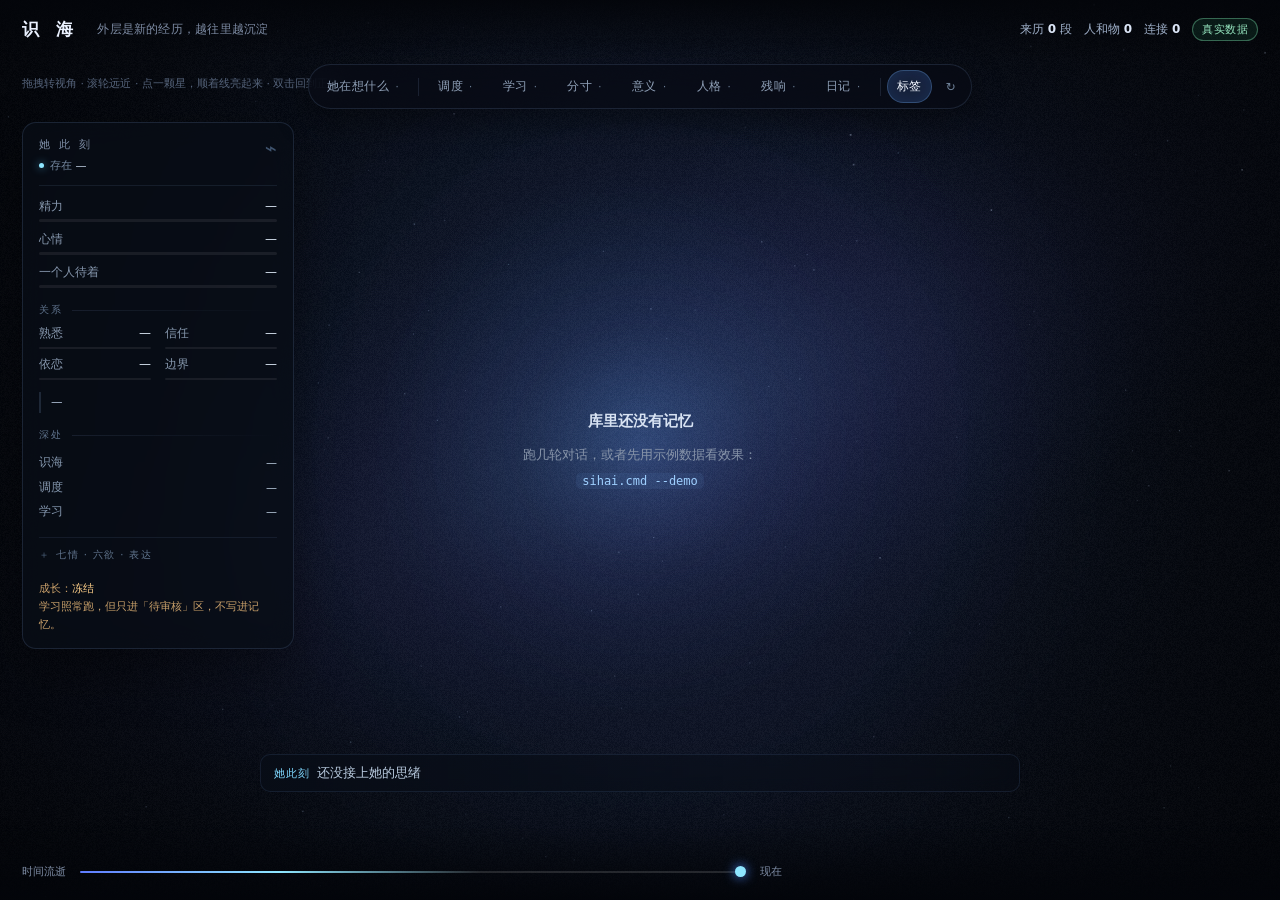
==== web/sihai.html @ 079bd258 "Initial public framework: Valkyrie local companion" ====
<!DOCTYPE html>
<html lang="zh-CN">
<head>
<meta charset="utf-8">
<meta name="viewport" content="width=device-width,initial-scale=1">
<link rel="icon" href="data:,">
<title>瓦尔基里 · 识海</title>
<style>
  :root{
    --bg:#03050b; --ink:#dfe7f5; --dim:#7d8ba3; --line:rgba(120,150,200,.14);
    --card:rgba(10,15,26,.92);
  }
  *{box-sizing:border-box}
  html,body{margin:0;height:100%;background:var(--bg);color:var(--ink);overflow:hidden;
    font-family:"Microsoft YaHei UI","Microsoft YaHei",system-ui,sans-serif;
    -webkit-font-smoothing:antialiased}
  canvas{display:block;position:fixed;inset:0;cursor:grab;touch-action:none}
  canvas.grabbing{cursor:grabbing}

  .top{position:fixed;left:0;right:0;top:0;height:58px;display:flex;align-items:center;
    gap:18px;padding:0 22px;z-index:5;pointer-events:none;
    background:linear-gradient(180deg,rgba(3,5,10,.92),rgba(3,5,10,0))}
  .brand{font-size:17px;letter-spacing:.34em;font-weight:600;color:#eaf1ff}
  .sub{font-size:12px;color:var(--dim);letter-spacing:.02em}
  .stats{margin-left:auto;font-size:12px;color:#9fb0c9;display:flex;gap:12px;align-items:center}
  .stats b{color:#dce6f7;font-weight:600}
  .badge{font-size:11px;padding:3px 9px;border-radius:999px;border:1px solid rgba(255,140,120,.45);
    color:#ffb2a4;background:rgba(255,90,70,.10);letter-spacing:.04em}
  .badge.real{border-color:rgba(120,220,170,.4);color:#96e5bf;background:rgba(60,200,140,.10)}

  .card{position:fixed;right:20px;top:72px;width:340px;max-height:calc(100vh - 210px);
    overflow:auto;padding:16px 16px 14px;border-radius:12px;background:var(--card);
    border:1px solid rgba(130,160,210,.18);box-shadow:0 18px 50px rgba(0,0,0,.55);
    backdrop-filter:blur(6px);z-index:6;opacity:0;transform:translateY(-6px);
    transition:opacity .16s,transform .16s;pointer-events:none}
  .card.on{opacity:1;transform:none;pointer-events:auto}
  .card h2{margin:0 0 8px;font-size:15px;font-weight:600;line-height:1.45;color:#f0f5ff}
  .tags{display:flex;gap:6px;flex-wrap:wrap;margin-bottom:10px}
  .tag{font-size:11px;padding:2px 8px;border-radius:6px;background:rgba(255,255,255,.06);
    color:#b9c6da;border:1px solid rgba(255,255,255,.07)}
  .row{display:flex;justify-content:space-between;gap:14px;font-size:12px;padding:3px 0;color:#93a2b8}
  .row span:last-child{color:#dae4f4}
  .body{margin-top:10px;padding-top:10px;border-top:1px solid rgba(140,170,220,.13);
    font-size:12.5px;line-height:1.75;color:#c8d4e6;white-space:pre-wrap}
  .rel{margin-top:10px;font-size:11.5px;color:#8b9ab1;line-height:1.7}
  .rel b{color:#a9bad2;font-weight:400}
  .close{position:absolute;right:10px;top:8px;font-size:16px;color:#6b7a90;cursor:pointer;
    padding:2px 6px;border-radius:6px}
  .close:hover{background:rgba(255,255,255,.07);color:#cfd9e8}

  .foot{position:fixed;left:0;right:0;bottom:0;z-index:5;padding:10px 22px 12px;
    background:linear-gradient(0deg,rgba(3,5,10,.96),rgba(3,5,10,0));pointer-events:none}
  .say{font-size:13px;color:#cfd9ea;line-height:1.6;min-height:20px;margin-bottom:9px;
    max-width:min(760px,72vw)}
  .say .k{color:#8ee6ff}
  .say .n{color:#e8eefb}
  .tl{display:flex;align-items:center;gap:12px;pointer-events:auto;max-width:min(760px,72vw)}
  .tl small{font-size:11px;color:var(--dim);white-space:nowrap}
  input[type=range]{-webkit-appearance:none;appearance:none;height:2px;border-radius:2px;
    background:linear-gradient(90deg,#5f7cff,#8ee6ff 30%,rgba(255,255,255,.13) 60%);
    outline:none;flex:1}
  input[type=range]::-webkit-slider-thumb{-webkit-appearance:none;width:11px;height:11px;
    border-radius:50%;background:#8ee6ff;box-shadow:0 0 12px #4f8cff;cursor:pointer}
  .legend{display:flex;gap:14px;align-items:center;margin-top:9px;font-size:11px;color:#8695ab;flex-wrap:wrap}
  .legend i{width:7px;height:7px;border-radius:50%;display:inline-block;margin-right:5px;
    vertical-align:middle}
  .legend .hollow{width:8px;height:8px;border-radius:50%;border:1.6px solid #c3ccdb;display:inline-block;
    margin-right:5px;vertical-align:middle}
  .legend .gring{width:9px;height:9px;border-radius:50%;border:1.2px solid #98a3b3;
    display:inline-block;margin-right:5px;vertical-align:middle;opacity:.8}
  .hint{position:fixed;left:22px;top:74px;font-size:11px;color:#55637a;z-index:5;line-height:1.8;
    pointer-events:none}
  .zoom{position:fixed;left:22px;bottom:16px;font-size:11px;color:#465366;z-index:5;
    pointer-events:none;font-variant-numeric:tabular-nums;letter-spacing:.04em}
  .empty{position:fixed;inset:0;display:none;place-items:center;z-index:4;text-align:center}
  .empty.on{display:grid}
  .empty div{max-width:420px;font-size:13px;line-height:2;color:#8794a9}
  .empty b{color:#d7e2f2;font-weight:600;display:block;margin-bottom:6px;font-size:15px}
  code{font-family:Consolas,monospace;color:#9fd0ff;background:rgba(120,180,255,.08);
    padding:1px 6px;border-radius:5px;font-size:12px}

  /* ---- 出生期：一颗星 ---- */
  body.birth .tl,body.birth .legend,body.birth .empty{display:none!important}
  body.birth .foot{padding-bottom:14px}
  body.birth .hint{top:auto;bottom:16px;left:auto;right:22px;text-align:right}

  .panel{position:fixed;left:22px;top:122px;width:272px;z-index:6;
    max-height:calc(100vh - 238px);overflow:auto;scrollbar-width:none;
    padding:15px 16px 14px;border-radius:14px;background:rgba(8,13,23,.78);
    border:1px solid rgba(130,165,220,.16);backdrop-filter:blur(12px);
    box-shadow:0 20px 54px rgba(0,0,0,.38);
    font-size:12px;color:#98a7bd}
  .panel::-webkit-scrollbar{display:none}
  body.birth .panel{left:auto;right:22px;top:74px}
  .panel-head{display:flex;align-items:flex-start;justify-content:space-between;gap:10px;
    padding-bottom:12px;border-bottom:1px solid rgba(140,170,220,.11)}
  .panel h3{margin:0;font-size:10.5px;letter-spacing:.26em;color:#7f8fa8;font-weight:500}
  .panel-sub{margin-top:6px;font-size:11px;color:#7689a2;font-variant-numeric:tabular-nums}
  .panel-sub b{color:#c6d6e9;font-weight:500}
  .panel-pulse{display:inline-block;width:5px;height:5px;border-radius:50%;
    margin-right:6px;background:#8ee6ff;box-shadow:0 0 9px rgba(90,200,255,.75);
    vertical-align:1px}
  .panel-mark{font-size:20px;line-height:1;color:#4e6684;opacity:.8}
  .vitals{margin-top:13px}
  .vital{margin-bottom:10px}
  .vital:last-child{margin-bottom:0}
  .vital-head,.rel-head{display:flex;justify-content:space-between;align-items:baseline;
    margin-bottom:5px;font-size:11.5px;color:#8798ae}
  .vital-head b,.rel-head b{font-weight:500;color:#dce7f5;font-size:12px;
    font-variant-numeric:tabular-nums}
  .section-rule{display:flex;align-items:center;gap:9px;margin:15px 0 9px;
    font-size:10px;letter-spacing:.18em;color:#5f738c}
  .section-rule i{height:1px;flex:1;background:linear-gradient(90deg,rgba(140,170,220,.12),transparent)}
  .rel-grid{display:grid;grid-template-columns:1fr 1fr;gap:8px 14px}
  .rel-cell{min-width:0}
  .rel-cell .bar{height:2px;margin-top:6px}
  .pr{display:flex;justify-content:space-between;align-items:baseline;margin:7px 0 3px;
    color:#8b9ab1}
  .pr b{color:#dbe5f4;font-weight:500;font-variant-numeric:tabular-nums;font-size:12px}
  .pr.wide b{max-width:72%;text-align:right;font-size:11.5px;line-height:1.5;font-weight:400;
    color:#c9d6e8}
  .bar{height:3px;border-radius:2px;background:rgba(255,255,255,.07);overflow:hidden}
  .bar i{display:block;height:100%;width:0;border-radius:2px;transition:width .5s ease}
  .panel .sep{height:1px;background:rgba(140,170,220,.10);margin:12px 0 10px}
  .lock{margin-top:13px;font-size:11px;line-height:1.65;color:#c9a06a}
  .lock b{color:#ffd08a;font-weight:500}
  .feel{margin-top:12px;font-size:11.5px;line-height:1.85;color:#a8b7cc;
    border-left:2px solid rgba(140,170,220,.18);padding-left:10px}
  .status-list{margin-top:2px}
  .status-row{display:flex;justify-content:space-between;gap:12px;align-items:baseline;
    padding:4px 0;font-size:11.5px;color:#8497ad}
  .status-row b{max-width:74%;text-align:right;font-weight:400;color:#c3d3e6;
    font-size:11px;line-height:1.5}
  .more{margin-top:12px;border-top:1px solid rgba(140,170,220,.10);padding-top:8px}
  .more summary{list-style:none;cursor:pointer;font-size:10px;letter-spacing:.14em;
    color:#61758e;padding:2px 0 5px}
  .more summary::-webkit-details-marker{display:none}
  .more summary::before{content:"＋";margin-right:6px;color:#4f657e}
  .more[open] summary::before{content:"－"}
  .more summary:hover{color:#a5bad2}

  .talk{position:fixed;left:50%;transform:translateX(-50%);bottom:16px;width:min(620px,86vw);
    z-index:7;display:none}
  body.birth .talk{display:block}
  .said{max-height:190px;overflow:auto;margin-bottom:8px;display:flex;flex-direction:column;
    gap:5px;font-size:12.5px;line-height:1.6;scrollbar-width:none;
    -webkit-mask-image:linear-gradient(to bottom,transparent 0,#000 18px);
    mask-image:linear-gradient(to bottom,transparent 0,#000 18px)}
  .said::-webkit-scrollbar{display:none}
  .said div{padding:5px 10px;border-radius:9px;max-width:86%;word-break:break-word}
  .said .u{align-self:flex-end;background:rgba(90,140,220,.16);color:#c5d6ee}
  .said .h{align-self:flex-start;background:rgba(255,255,255,.045);color:#dbe5f4;
    border:1px solid rgba(140,170,220,.10)}
  .said .e{align-self:center;color:#8b6a5a;font-size:11.5px;background:none}
  .said .t{align-self:flex-start;color:#6f84a6;font-size:10.5px;background:none;
    padding:0 10px;letter-spacing:.02em;line-height:1.5}
  .ask{display:flex;gap:8px;align-items:center}
  .ask input{flex:1;background:rgba(10,15,26,.86);border:1px solid rgba(130,160,210,.18);
    border-radius:9px;padding:10px 13px;color:#dfe7f5;font-size:13px;outline:none;
    font-family:inherit}
  .ask input:focus{border-color:rgba(120,180,255,.42);box-shadow:0 0 0 3px rgba(70,120,220,.08)}
  .ask button{background:rgba(70,120,220,.20);border:1px solid rgba(120,180,255,.30);
    color:#bcd4f6;border-radius:9px;padding:10px 16px;font-size:13px;cursor:pointer;
    font-family:inherit}
  .ask button:hover{background:rgba(70,120,220,.30)}
  .ask button:disabled{opacity:.4;cursor:default}

  /* ---- 独立按键：五块视图 ---- */
  .dock{position:fixed;left:50%;top:64px;transform:translateX(-50%);z-index:9;
    display:flex;align-items:center;gap:4px;padding:5px;border-radius:999px;
    background:rgba(7,11,20,.72);border:1px solid rgba(130,160,210,.16);
    box-shadow:0 12px 34px rgba(0,0,0,.38);backdrop-filter:blur(14px);
    max-width:calc(100vw - 40px);overflow:auto;scrollbar-width:none}
  .dock::-webkit-scrollbar{display:none}
  .dock button{appearance:none;border:1px solid transparent;background:transparent;
    color:#8fa0b7;border-radius:999px;padding:7px 12px;font:inherit;font-size:12px;
    letter-spacing:.04em;cursor:pointer;white-space:nowrap;display:flex;gap:6px;
    align-items:center;transition:color .14s,background .14s,border-color .14s}
  .dock button:hover{color:#dce8f8;background:rgba(255,255,255,.045)}
  .dock button.on{color:#f3f7ff;background:rgba(94,150,245,.16);
    border-color:rgba(120,180,255,.30);box-shadow:0 0 18px rgba(70,120,230,.14) inset}
  .dock button:focus-visible{outline:2px solid #8ee6ff;outline-offset:2px}
  .dock button em{font-style:normal;font-size:10px;color:#6f8299;font-variant-numeric:tabular-nums}
  .dock button.on em{color:#a9c8ef}
  .dock .sep{width:1px;height:18px;background:rgba(140,170,220,.14);margin:0 2px}
  .dock .ghost{color:#6f8299;padding:7px 9px}

  .thoughtline{position:fixed;left:50%;transform:translateX(-50%);bottom:108px;z-index:6;
    width:min(760px,72vw);font-size:12.5px;line-height:1.6;color:#b9cbdf;
    cursor:pointer;padding:8px 13px;border-radius:10px;
    background:linear-gradient(90deg,rgba(8,13,23,.82),rgba(8,13,23,.30));
    border:1px solid rgba(110,150,210,.13);backdrop-filter:blur(8px);
    white-space:nowrap;overflow:hidden;text-overflow:ellipsis;transition:color .15s,border-color .15s}
  .thoughtline:hover{color:#eef5ff;border-color:rgba(130,190,255,.32)}
  .thoughtline .tick{color:#7fd8ff;margin-right:7px;font-size:11px;letter-spacing:.08em}
  .thoughtline b{color:#e7effc;font-weight:500}

  .drawer{position:fixed;right:20px;top:118px;z-index:10;width:min(392px,calc(100vw - 40px));
    max-height:calc(100vh - 174px);overflow:auto;padding:0;border-radius:14px;
    background:#08101c;border:1px solid rgba(140,175,230,.26);
    box-shadow:0 28px 80px rgba(0,0,0,.72);
    opacity:0;transform:translateX(14px);pointer-events:none;
    transition:opacity .18s,transform .18s;scrollbar-width:thin;
    scrollbar-color:rgba(120,150,200,.28) transparent}
  .drawer.on{opacity:1!important;transform:none!important;pointer-events:auto}
  .drawer::-webkit-scrollbar{width:5px}
  .drawer::-webkit-scrollbar-thumb{background:rgba(120,150,200,.25);border-radius:4px}
  .dhead{position:sticky;top:0;z-index:2;padding:17px 18px 13px;
    background:#0b1421;border-bottom:1px solid rgba(130,165,220,.18)}
  .dhead .kick{font-size:10px;letter-spacing:.20em;color:#7b91ad}
  .dhead h2{margin:6px 0 0;font-size:17px;font-weight:600;color:#f0f6ff;line-height:1.4}
  .dhead p{margin:7px 0 0;font-size:11.5px;line-height:1.7;color:#8091a8}
  .dclose{position:absolute;right:13px;top:12px;width:26px;height:26px;border:0;border-radius:7px;
    background:rgba(255,255,255,.04);color:#8495ab;font-size:16px;cursor:pointer}
  .dclose:hover{background:rgba(255,255,255,.09);color:#e1ebfa}
  .dbody{padding:14px 18px 20px;font-size:12.5px;line-height:1.8;color:#d8e4f3}
  .dbody h3{margin:15px 0 8px;font-size:10.5px;letter-spacing:.18em;color:#7488a2;font-weight:500}
  .dbody p{margin:0 0 10px}
  .dbody .muted{color:#7f91a9}
  .dbody .accent{color:#f0c17a}
  .dbody .cream{color:#f3e8cf}
  .metric{display:grid;grid-template-columns:1fr auto;gap:10px;align-items:baseline;
    padding:6px 0;border-bottom:1px solid rgba(130,165,220,.08);font-size:12px;color:#8fa2ba}
  .metric b{color:#e3edfb;font-weight:500;font-variant-numeric:tabular-nums;text-align:right}
  .meter{height:4px;border-radius:3px;background:rgba(255,255,255,.07);overflow:hidden;margin:3px 0 10px}
  .meter i{display:block;height:100%;width:0;background:linear-gradient(90deg,#5d8fe8,#8ee6ff);
    border-radius:3px;transition:width .45s ease}
  .chiprow{display:flex;flex-wrap:wrap;gap:6px;margin:7px 0 10px}
  .chip{font-size:11px;color:#aabdd4;border:1px solid rgba(140,175,220,.14);
    background:rgba(255,255,255,.035);border-radius:6px;padding:3px 8px;line-height:1.5}
  .chip.hot{color:#ffd89d;border-color:rgba(240,180,100,.28);background:rgba(230,160,70,.06)}
  .dlist{list-style:none;margin:0;padding:0}
  .dlist li{padding:9px 0;border-bottom:1px solid rgba(140,170,220,.09);cursor:pointer}
  .dlist li:last-child{border:0}
  .dlist .top{display:flex;justify-content:space-between;gap:8px;font-size:12px;
    color:#dbe7f7;margin-bottom:3px}
  .dlist .top span{color:#7e91a8;font-size:10.5px;font-variant-numeric:tabular-nums}
  .dlist .prev{font-size:11.5px;line-height:1.65;color:#879ab1;
    overflow:hidden;display:-webkit-box;-webkit-line-clamp:2;-webkit-box-orient:vertical}
  .dlist li:hover .prev{color:#b7c8dc}
  .chain{display:flex;flex-wrap:wrap;align-items:center;gap:5px;margin:8px 0 11px}
  .chain span{font-size:11px;border-radius:5px;padding:4px 7px;background:rgba(80,130,210,.10);
    color:#9fbce0;border:1px solid rgba(100,150,220,.14)}
  .chain i{font-style:normal;color:#53657d;font-size:10px}
  .aw{display:flex;justify-content:space-between;gap:10px;padding:7px 0;border-bottom:1px solid rgba(140,170,220,.08);
    font-size:12px;cursor:pointer}
  .aw:hover{color:#f2f7ff}
  .aw b{font-weight:400;color:#cfddef;overflow:hidden;text-overflow:ellipsis;white-space:nowrap}
  .aw span{font-variant-numeric:tabular-nums;color:#7fd8ff;white-space:nowrap;font-size:11px}
  .aw .kind{color:#74879f;font-size:10px;margin-left:5px}
  .emptyline{padding:18px 0;color:#6f8299;font-size:12px;line-height:1.8}
  .diarybody{white-space:pre-wrap;color:#d6cbb8;background:rgba(239,198,133,.035);
    border-left:2px solid rgba(240,180,100,.35);padding:11px 12px;border-radius:0 8px 8px 0;
    font-size:12.5px;line-height:1.9;margin:8px 0 13px}
  .actrow{display:flex;gap:7px;flex-wrap:wrap;margin:10px 0}
  .actrow button{appearance:none;border:1px solid rgba(130,175,235,.22);background:rgba(80,130,210,.12);
    color:#bfd7f3;border-radius:7px;padding:7px 10px;font:inherit;font-size:11.5px;cursor:pointer}
  .actrow button:hover{background:rgba(90,150,235,.22)}
  .actrow button:disabled{opacity:.45;cursor:default}
  .folder{font-family:Consolas,monospace;font-size:10.5px;color:#71849c;word-break:break-all}
  .tagline{font-size:11px;color:#7f91a8;line-height:1.75}

  /* ---- 分寸反馈 ---- */
  .fb-summary{display:flex;flex-wrap:wrap;gap:6px;margin:4px 0 11px}
  .fb-count{font-size:10.5px;color:#8498b0;border:1px solid rgba(140,175,220,.13);
    background:rgba(255,255,255,.025);padding:3px 7px;border-radius:999px}
  .fb-count b{color:#c7d8ec;font-weight:500;margin-left:3px}
  .fb-list{list-style:none;margin:0;padding:0}
  .fb-item{padding:11px 0 10px;border-bottom:1px solid rgba(140,170,220,.09)}
  .fb-item:last-child{border-bottom:0}
  .fb-top{display:flex;align-items:center;gap:7px;flex-wrap:wrap}
  .fb-strategy{font-size:12.5px;color:#dce7f6}
  .fb-action{font-size:10px;padding:2px 7px;border-radius:999px;letter-spacing:.03em;
    border:1px solid rgba(140,175,220,.16);color:#9fb3ca;background:rgba(255,255,255,.035)}
  .fb-item.accepted .fb-action{color:#9be6c2;border-color:rgba(90,210,160,.26);
    background:rgba(60,190,140,.08)}
  .fb-item.corrected .fb-action{color:#ffd08a;border-color:rgba(240,185,105,.28);
    background:rgba(230,160,70,.07)}
  .fb-item.rejected .fb-action{color:#ffb2a4;border-color:rgba(255,130,110,.28);
    background:rgba(255,90,70,.07)}
  .fb-item.no_response .fb-action{color:#aeb9c8}
  .fb-item.retracted{opacity:.56}
  .fb-time{margin-left:auto;font-size:10px;color:#637991;font-variant-numeric:tabular-nums}
  .fb-reason{margin:6px 0 0;font-size:11.5px;line-height:1.75;color:#92a5bc}
  .fb-quote{margin:7px 0 0;padding-left:9px;border-left:1px solid rgba(140,175,220,.16);
    font-size:11px;line-height:1.7;color:#72869e;white-space:pre-wrap;word-break:break-word}
  .fb-retract{margin-top:8px;appearance:none;border:1px solid rgba(150,180,220,.16);
    background:transparent;color:#899db5;border-radius:7px;padding:4px 8px;
    font:inherit;font-size:10.5px;cursor:pointer}
  .fb-retract:hover{color:#e3edf9;border-color:rgba(150,190,235,.35)}
  .fb-retract:disabled{opacity:.4;cursor:default}
  .fb-empty{padding:18px 0;font-size:12px;line-height:1.8;color:#6f8299}
  .mean-build{margin:12px 0 14px;border:1px solid rgba(130,175,235,.14);
    background:rgba(70,115,185,.055);border-radius:9px;padding:9px 11px}
  .mean-build summary{cursor:pointer;font-size:12px;color:#b9d2ee;outline:none}
  .mean-build[open] summary{margin-bottom:8px}
  .mean-src{list-style:none;margin:8px 0 10px;padding:0;max-height:210px;overflow:auto;
    border-top:1px solid rgba(140,170,220,.08);border-bottom:1px solid rgba(140,170,220,.08)}
  .mean-src li{border-bottom:1px solid rgba(140,170,220,.06)}
  .mean-src li:last-child{border:0}
  .mean-src label{display:grid;grid-template-columns:18px 1fr;gap:7px;align-items:start;
    padding:7px 2px;cursor:pointer}
  .mean-src input{margin-top:2px;accent-color:#6e9fe8}
  .mean-src .t{font-size:11.5px;line-height:1.6;color:#a8bbd1;word-break:break-word}
  .mean-src .m{display:block;margin-top:2px;font-size:10px;color:#60758d}
  .mean-form{display:grid;gap:6px;margin:9px 0 10px}
  .mean-form input,.mean-form textarea,.mean-form select{width:100%;box-sizing:border-box;border-radius:7px;
    border:1px solid rgba(130,175,235,.18);background:rgba(10,20,36,.38);color:#dbe8f8;
    font:inherit;font-size:11.5px;padding:7px 8px;outline:none}
  .mean-form textarea{min-height:52px;resize:vertical;line-height:1.6}
  .mean-form input:focus,.mean-form textarea:focus,.mean-form select:focus{border-color:rgba(130,185,245,.48)}
  .mean-form .actrow{margin:0;align-items:center}
  .mean-pick{font-size:10.5px;color:#71869e}
  .tracebox{white-space:pre-wrap;font-size:11.5px;line-height:1.85;color:#9db0c8;
    background:rgba(255,255,255,.025);border:1px solid rgba(130,165,220,.09);
    border-radius:8px;padding:9px 10px;margin:8px 0 11px}
  .awareness{font-size:12px;line-height:1.8;color:#d9e5f5;border-left:2px solid rgba(130,195,255,.25);
    padding-left:10px;margin:8px 0 11px;white-space:pre-wrap}
  .pill{display:inline-flex;align-items:center;gap:5px;font-size:10.5px;color:#91a4bb;
    border:1px solid rgba(140,175,220,.12);padding:3px 7px;border-radius:999px}
  .pill i{width:5px;height:5px;border-radius:50%;background:#8ee6ff;display:inline-block}
  .pill.warm i{background:#f0c17a}
  .pill.gray i{background:#a7b2c4}

  @media (max-width:760px){
    .top{padding:0 14px;gap:10px}
    .brand{font-size:15px;letter-spacing:.24em}
    .sub{display:none}
    .stats{gap:8px;font-size:11px}
    .dock{top:58px;justify-content:flex-start;max-width:calc(100vw - 24px)}
    .dock button{padding:7px 9px;font-size:11px}
    .drawer{right:10px;top:108px;width:calc(100vw - 20px);max-height:calc(100vh - 156px)}
    .thoughtline{bottom:96px;width:calc(100vw - 28px);font-size:11.5px}
    .panel{display:none}
    .hint{display:none}
    .card{right:10px;top:106px;width:calc(100vw - 20px);max-height:calc(100vh - 190px)}
    .legend{gap:8px;font-size:10px}
    .foot{padding:8px 12px 10px}
    .tl{max-width:none}
    .zoom{display:none}
  }
  @media (prefers-reduced-motion:reduce){
    *{scroll-behavior:auto!important}
    .drawer,.thoughtline,.dock button,.card{transition:none!important}
  }
</style>
</head>
<body>
<canvas id="cv"></canvas>

<div class="top">
  <div class="brand">识&nbsp;海</div>
  <div class="sub">外层是新的经历，越往里越沉淀</div>
  <div class="stats">
    <span>来历 <b id="sEp">0</b> 段</span>
    <span>人和物 <b id="sP">0</b></span>
    <span>连接 <b id="sE">0</b></span>
    <span class="badge" id="badge">示例数据</span>
  </div>
</div>

<div class="dock" id="dock" role="toolbar" aria-label="识海视图">
  <button type="button" data-view="thought" aria-pressed="false">她在想什么 <em id="dockThought">·</em></button>
  <span class="sep"></span>
  <button type="button" data-view="dispatch" aria-pressed="false">调度 <em id="dockDispatch">·</em></button>
  <button type="button" data-view="learning" aria-pressed="false">学习 <em id="dockLearn">·</em></button>
  <button type="button" data-view="feedback" aria-pressed="false">分寸 <em id="dockFeedback">·</em></button>
  <button type="button" data-view="meaning" aria-pressed="false">意义 <em id="dockMeaning">·</em></button>
  <button type="button" data-view="persona" aria-pressed="false">人格 <em id="dockPersona">·</em></button>
  <button type="button" data-view="echo" aria-pressed="false">残响 <em id="dockEcho">·</em></button>
  <button type="button" data-view="diary" aria-pressed="false">日记 <em id="dockDiary">·</em></button>
  <span class="sep"></span>
  <button type="button" class="ghost" id="dockLabels" title="显示 / 收起星图标签" aria-pressed="true" aria-label="显示或收起星图标签">标签</button>
  <button type="button" class="ghost" id="dockRefresh" title="重新读取记忆并重排星图" aria-label="刷新星图">↻</button>
</div>

<div class="thoughtline" id="thoughtline" role="button" tabindex="0" aria-label="打开她在想什么">
  <span class="tick">她此刻</span><span id="thoughtText">还没接上她的思绪</span>
</div>

<aside class="drawer" id="drawer" aria-hidden="true" aria-label="识海详情">
  <div class="dhead">
    <div class="kick" id="dKick">INSIGHT</div>
    <h2 id="dTitle">—</h2>
    <p id="dSub">—</p>
    <button class="dclose" id="dClose" type="button" aria-label="关闭">×</button>
  </div>
  <div class="dbody" id="dBody"></div>
</aside>

<div class="hint" id="hint">拖拽转视角 · 滚轮远近 · 点一颗星，顺着线亮起来 · 双击回到正位</div>

<div class="empty" id="empty"><div><b>库里还没有记忆</b>
  跑几轮对话，或者先用示例数据看效果：<br><code>sihai.cmd --demo</code></div></div>

<div class="card" id="card">
  <div class="close" id="cl">×</div>
  <h2 id="cT">—</h2>
  <div class="tags" id="cTags"></div>
  <div class="row"><span>时间</span><span id="cTime">—</span></div>
  <div class="row"><span>情绪</span><span id="cEmo">—</span></div>
  <div class="row"><span>细节留存</span><span id="cRet">—</span></div>
  <div class="row"><span>意义</span><span id="cMean">—</span></div>
  <div class="row"><span>情绪残留</span><span id="cRes">—</span></div>
  <div class="row"><span>痕迹</span><span id="cEcho">—</span></div>
  <div class="row"><span>重要程度</span><span id="cImp">—</span></div>
  <div class="row"><span>被想起过</span><span id="cUse">—</span></div>
  <div class="row"><span>强化强度</span><span id="cStr">—</span></div>
  <div class="row"><span>连着的线</span><span id="cDeg">—</span></div>
  <div class="body" id="cBody"></div>
  <div class="rel" id="cRel"></div>
</div>

<div class="panel" id="panel">
  <div class="panel-head">
    <div>
      <h3>她&nbsp;此&nbsp;刻</h3>
      <div class="panel-sub"><span class="panel-pulse" aria-hidden="true"></span>存在 <b id="pDays">—</b></div>
    </div>
    <span class="panel-mark" aria-hidden="true">⌁</span>
  </div>
  <div class="vitals">
    <div class="vital">
      <div class="vital-head"><span>精力</span><b id="pE">—</b></div>
      <div class="bar"><i id="bE" style="background:#6fd6ff"></i></div>
    </div>
    <div class="vital">
      <div class="vital-head"><span>心情</span><b id="pM">—</b></div>
      <div class="bar"><i id="bM" style="background:#ffb35c"></i></div>
    </div>
    <div class="vital">
      <div class="vital-head"><span>一个人待着</span><b id="pL">—</b></div>
      <div class="bar"><i id="bL" style="background:#8b7cf6"></i></div>
    </div>
  </div>
  <div class="section-rule"><span>关系</span><i></i></div>
  <div class="rel-grid">
    <div class="rel-cell"><div class="rel-head"><span>熟悉</span><b id="rFam">—</b></div><div class="bar"><i id="bFam" style="background:#7de08a"></i></div></div>
    <div class="rel-cell"><div class="rel-head"><span>信任</span><b id="rTru">—</b></div><div class="bar"><i id="bTru" style="background:#5fe0ff"></i></div></div>
    <div class="rel-cell"><div class="rel-head"><span>依恋</span><b id="rAtt">—</b></div><div class="bar"><i id="bAtt" style="background:#ff7ab8"></i></div></div>
    <div class="rel-cell"><div class="rel-head"><span>边界</span><b id="rBnd">—</b></div><div class="bar"><i id="bBnd" style="background:#ffc94d"></i></div></div>
  </div>
  <div class="feel" id="feel">—</div>
  <div class="section-rule"><span>深处</span><i></i></div>
  <div class="status-list">
    <div class="status-row"><span>识海</span><b id="pSihai">—</b></div>
    <div class="status-row"><span>调度</span><b id="pDispatch">—</b></div>
    <div class="status-row"><span>学习</span><b id="pLearn">—</b></div>
  </div>
  <details class="more" id="panelMore">
    <summary>七情 · 六欲 · 表达</summary>
    <div class="pr wide"><span>七情</span><b id="pSeven">—</b></div>
    <div class="pr wide"><span>六欲</span><b id="pDesire">—</b></div>
    <div class="pr wide"><span>残响</span><b id="pEcho">—</b></div>
    <div class="pr wide"><span>表达</span><b id="pExpr">—</b></div>
    <div class="pr wide"><span>分寸</span><b id="pFeedback">—</b></div>
  </details>
  <div class="lock" id="lockLine">成长：<b>冻结</b><br>学习照常跑，但只进「待审核」区，不写进记忆。</div>
</div>

<div class="talk">
  <div class="said" id="said"></div>
  <div class="ask">
    <input id="msg" placeholder="跟她说一句话…" autocomplete="off" maxlength="200">
    <button id="send">说</button>
  </div>
</div>

<div class="foot">
  <div class="say" id="say"></div>
  <div class="tl">
    <small>时间流逝</small>
    <input type="range" id="tl" min="0" max="1000" value="1000">
    <small>现在</small>
  </div>
  <div class="legend" id="legend"></div>
</div>

<div class="zoom" id="zoom"></div>

<script>
'use strict';
/* ==========================================================================
   瓦尔基里 · 识海 —— 3D 星海
   纯 canvas 2D 手写透视投影：没有 three.js，没有外链，断网也能开。
   数据只有 node 的三维坐标，投影、排序、遮挡、光斑全部在这里现算。

   一条链：相机(yaw/pitch/dolly) → 透视投影 → 深度排序 → 分层绘制
   ========================================================================== */

/* ---------------- 0. 基础 ---------------- */
const CV = document.getElementById('cv');
const ctx = CV.getContext('2d', {alpha:false});
let W = 0, H = 0, DPR = 1;

const EMO = {安心:'#ffc94d', 开心:'#7de08a', 心动:'#ff7ab8', 好奇:'#5fe0ff', 委屈:'#7aa2ff', 平静:'#c3ccdb',
             被理解:'#8fe3d0', 期待:'#b6e86b', 感激:'#f7c873', 专注:'#9fb7d9', 疲惫:'#b8b0a6', 说不清:'#a3a9c9',
             低落:'#6d8dbb', 失望:'#8d7ad6', 不安:'#d98a7a', 生气:'#e06666', 孤独:'#7f9ab0', 内疚:'#c98aa8',
             亲近:'#f2a6c8', 厌恶:'#b07a6a', 渴望:'#ffb36b'};
const GREY = '#9aa7b8';
const HOLLOW = 'inferred';           // scope=inferred 的星画成空心
// 情绪的“正负/高低”只用来给记忆一点垂直方向：暖的略高，沉的略低。
// 强度还是 EMO_VAL，不拿它当情绪判断。
const EMO_VALENCE = {安心:.55, 开心:.75, 心动:.7, 好奇:.35, 委屈:-.55, 平静:0,
  被理解:.6, 期待:.55, 感激:.7, 专注:.15, 疲惫:-.35, 说不清:-.1,
  低落:-.6, 失望:-.65, 不安:-.55, 生气:-.6, 孤独:-.5, 内疚:-.45,
  亲近:.65, 厌恶:-.55, 渴望:.45};

let G = {nodes:[], edges:[], E:[]}, META = {};
let BIRTH = false, STATE = null, LEARN = null, AMBIENT = null, EXPR = null;
let hover = null, picked = null;
let pulse = 0;
const act = new Map();               // id -> {t0, hop}
let tNow = 1, tMin = 0, tMax = 1;
let lastT = 0;
let INSIGHT = null;                  // /api/insight 的最近一次结果
let PANEL = '';                      // 当前打开的视图：thought/dispatch/learning/feedback/echo/diary
let PANEL_DATA = null;
let ECHO_ONLY = false;               // 残响视图：只亮灰环
let focusIds = null;                 // 面板高亮的一组节点 id；null = 不高亮
let highlightAct = 0;                // 高亮脉冲开始时间
let LABELS_ON = true;                // 星图标签：可收掉，只留悬停/选中/刚被想起的
try { LABELS_ON = localStorage.getItem('sihai.labels') !== 'off'; } catch(_) {}

// 字体只在这里出现，每帧不新建
const FONT_HOT = '12.5px "Microsoft YaHei UI","Microsoft YaHei",system-ui,sans-serif';
const FONT_LAB = '11.5px "Microsoft YaHei UI","Microsoft YaHei",system-ui,sans-serif';
const FONT_SM  = '10.5px "Microsoft YaHei UI","Microsoft YaHei",system-ui,sans-serif';

const clamp = (v,a,b) => (v<a?a:(v>b?b:v));
function hexA(hex,a){
  const n = parseInt(hex.slice(1),16);
  return `rgba(${(n>>16)&255},${(n>>8)&255},${n&255},${a})`;
}
function hash(s){let h=2166136261; s=String(s); for(let i=0;i<s.length;i++){h^=s.charCodeAt(i); h=Math.imul(h,16777619);} return (h>>>0)%100000;}
// 稳定随机：同一个 id 永远得到同一个数，刷新不跳位
const rnd01 = (id,k) => (hash(id+'#'+k)%10007)/10007;
function esc(s){return String(s).replace(/[&<>"]/g,c=>({'&':'&amp;','<':'&lt;','>':'&gt;','"':'&quot;'}[c]));}
const pad2 = n => String(n).padStart(2,'0');

function fmtAge(m){
  const h = m.hours ?? 0;
  if(h < 1) return Math.max(1, Math.round(h*60)) + ' 分钟';
  if(h < 24) return h.toFixed(1) + ' 小时';
  return (m.days ?? (h/24)).toFixed(1) + ' 天';
}
function liveAge(){
  if(!META.since) return fmtAge({hours:META.hours||0, days:META.days||0});
  const h = (Date.now()/1000 - META.since)/3600;
  return fmtAge({hours:h, days:h/24});
}
const emoOf = () => (META.emotion || EMO);
const colorOf = n => n.col || (emoOf()[n.emotion] || '#c3ccdb');

/* ---------------- 1. 相机与透视投影 ----------------
   相机在一颗球面上：yaw 绕 Y、pitch 绕 X、zoom 推拉。
   世界半径按 1.0 算，节点都活在这个单位球里。
   -------------------------------------------------- */
const V = {yaw:0.62, pitch:0.42, zoom:1, tzoom:1, vyaw:0, vpitch:0, tween:null, x:0, y:0};
const ZMIN = 0.4, ZMAX = 4;          // 滚轮倍率
const DIST = 2.1;                    // 相机到原点的基准距离（世界单位）
const FOCAL_K = 0.9;                 // 焦距 = 0.9*min(W,H)
const IDLE_SPIN = 0.02;              // 待机自转 rad/s
const YAW0 = 0.62, PITCH0 = 0.42;

let CY = 1, SY = 0, CP = 1, SP = 0, DISTN = DIST, FOCAL = 0, RMAX = 50;

function prepCam(){
  CY = Math.cos(V.yaw);   SY = Math.sin(V.yaw);
  CP = Math.cos(V.pitch); SP = Math.sin(V.pitch);
  // 推拉拆成「相机靠近」和「焦距变长」各一半：既有放大，也有真的视差
  const zq = Math.sqrt(Math.max(0.04, V.zoom));
  DISTN = DIST / zq;
  FOCAL = FOCAL_K * Math.min(W, H) * zq;
  RMAX = Math.min(W, H)*0.055;      // 单颗星最大画多大：推太近时别糊成一坨白饼
}

const _tmp = {x:0, y:0, z:0, s:0};
// 世界点 → 屏幕。s<=0 表示在相机后面，别画。
function P3(x, y, z, out){
  const o = out || _tmp;
  const rx = x*CY - z*SY;
  const rz0 = x*SY + z*CY;
  const ry = y*CP - rz0*SP;
  const rz = y*SP + rz0*CP;
  const zc = DISTN - rz;                 // 到相机的距离
  if(zc < 0.12){ o.x = 0; o.y = 0; o.z = zc; o.s = 0; return o; }
  const s = FOCAL / zc;
  o.x = W*0.5 + rx*s;
  o.y = H*0.5 + ry*s;
  o.z = zc;
  o.s = s;
  return o;
}

let XY = new Map();                      // 只为外部调试脚本：T(n.x,n.y) 也能找回深度
function buildXY(){
  XY = new Map();
  for(const n of G.nodes) XY.set(n.px3+'|'+n.py3, n);
}
function T(x, y, z){
  if(x && typeof x === 'object'){
    const o = x;
    z = (o.pz3 !== undefined ? o.pz3 : o.z);
    y = (o.py3 !== undefined ? o.py3 : o.y);
    x = (o.px3 !== undefined ? o.px3 : o.x);
  }
  if(z === undefined){ const hit = XY.get(x+'|'+y); if(hit) z = hit.pz3; }
  const p = P3(x||0, y||0, z||0, _tmp);
  return p.s ? [p.x, p.y] : [W*0.5, H*0.5];
}

function paintZoom(){
  const el = document.getElementById('zoom');
  const z = V.zoom;
  const txt = Math.abs(z-1) < 0.02 ? '' : '×' + (z<1 ? z.toFixed(2) : z.toFixed(1));
  if(el.textContent !== txt) el.textContent = txt;
}

function resetView(){
  let y1 = YAW0;
  while(y1 - V.yaw > Math.PI) y1 -= Math.PI*2;
  while(y1 - V.yaw < -Math.PI) y1 += Math.PI*2;
  V.tween = {t0: performance.now(), ms: 520,
             yaw0:V.yaw, pitch0:V.pitch, zoom0:V.zoom,
             yaw1:y1, pitch1:PITCH0, zoom1:1};
  V.vyaw = V.vpitch = 0;
  V.tzoom = 1;
}

function stepCam(now){
  const dt = lastT ? Math.min(0.05, (now - lastT)/1000) : 0.016;
  lastT = now;
  if(V.tween){
    const tw = V.tween;
    const k = clamp((now - tw.t0)/tw.ms, 0, 1);
    const e = 1 - Math.pow(1-k, 3);
    V.yaw = tw.yaw0 + (tw.yaw1 - tw.yaw0)*e;
    V.pitch = tw.pitch0 + (tw.pitch1 - tw.pitch0)*e;
    V.zoom = tw.zoom0 + (tw.zoom1 - tw.zoom0)*e;
    V.tzoom = tw.zoom1;
    if(k >= 1) V.tween = null;
    paintZoom();
    return;
  }
  if(!drag){
    V.yaw += V.vyaw * dt;
    V.pitch += V.vpitch * dt;
    const damp = Math.pow(0.0025, dt);       // 松手后惯性衰减，约 0.9/帧
    V.vyaw *= damp; V.vpitch *= damp;
    if(Math.abs(V.vyaw) < 0.003) V.vyaw = 0;
    if(Math.abs(V.vpitch) < 0.003) V.vpitch = 0;
    // 没人碰她的时候，这片海自己在极慢地转
    if(!V.vyaw && !V.vpitch) V.yaw += IDLE_SPIN * dt;
  }
  V.pitch = clamp(V.pitch, -1.32, 1.32);
  V.zoom += (V.tzoom - V.zoom) * Math.min(1, dt*9);
  paintZoom();
}

/* ---------------- 2. 背景：一次画好，之后每帧只贴图 ---------------- */
let bgCv = null, vigCv = null, noiseCv = null, twinkles = [];
const BASE = () => Math.min(W, H);

function noiseCanvas(){
  if(noiseCv) return noiseCv;
  const N = 128, c = document.createElement('canvas'); c.width = c.height = N;
  const g = c.getContext('2d'), img = g.createImageData(N,N);
  for(let i=0;i<N*N;i++){
    const v = Math.random()*255|0;
    img.data[i*4] = v; img.data[i*4+1] = v; img.data[i*4+2] = v; img.data[i*4+3] = 10;
  }
  g.putImageData(img,0,0); noiseCv = c; return c;
}

function buildCaches(){
  bgCv = document.createElement('canvas');
  bgCv.width = Math.max(1, Math.round(W*DPR));
  bgCv.height = Math.max(1, Math.round(H*DPR));
  const g = bgCv.getContext('2d');
  g.setTransform(DPR,0,0,DPR,0,0);

  const base = g.createRadialGradient(W*.5,H*.46,0,W*.5,H*.46,Math.max(W,H)*.85);
  base.addColorStop(0,'#080e1c'); base.addColorStop(.45,'#050912'); base.addColorStop(1,'#02040a');
  g.fillStyle = base; g.fillRect(0,0,W,H);

  // 星云：蓝紫 + 一点青，压在银河盘上
  g.globalCompositeOperation = 'lighter';
  for(const [dx,dy,r,c,a] of [[0,0,.46,'#2b6cff',.058],[.05,.04,.30,'#8b5cf6',.048],
                              [-.02,-.02,.18,'#22d3ee',.042],[.18,-.06,.22,'#4f7cff',.030]]){
    const cx = W*(.5+dx), cy = H*(.46+dy);
    const rg = g.createRadialGradient(cx,cy,0,cx,cy,Math.max(W,H)*r);
    rg.addColorStop(0, hexA(c,a)); rg.addColorStop(1, hexA(c,0));
    g.fillStyle = rg; g.fillRect(0,0,W,H);
  }

  // 银河盘的那道光带：斜的扁椭圆，暗示这里是一个盘，不是一个球
  g.save();
  g.translate(W*0.5, H*0.48);
  g.rotate(-0.40);
  g.scale(1, 0.30);
  const bandR = Math.max(W,H)*0.66;
  const band = g.createRadialGradient(0,0,Math.min(W,H)*0.06,0,0,bandR);
  band.addColorStop(0,'rgba(120,165,255,.075)');
  band.addColorStop(.4,'rgba(120,90,235,.042)');
  band.addColorStop(1,'rgba(40,70,180,0)');
  g.fillStyle = band;
  g.beginPath(); g.arc(0,0,bandR,0,6.2832); g.fill();
  g.restore();
  g.globalCompositeOperation = 'source-over';

  // 星空的"底"直接烘进背景（静态的那部分），每帧只补几十颗跳动的
  const ns = Math.round(clamp(W*H/6200, 200, 520));
  for(let i=0;i<ns;i++){
    const x = Math.random()*W, y = Math.random()*H;
    const r = 0.4 + Math.random()*1.0;
    const a = 0.05 + Math.random()*0.30;
    g.fillStyle = `rgba(190,215,255,${a.toFixed(3)})`;
    g.fillRect(x, y, r, r);
  }

  g.fillStyle = g.createPattern(noiseCanvas(),'repeat');
  g.fillRect(0,0,W,H);

  vigCv = document.createElement('canvas');
  vigCv.width = bgCv.width; vigCv.height = bgCv.height;
  const v = vigCv.getContext('2d');
  v.setTransform(DPR,0,0,DPR,0,0);
  const vg = v.createRadialGradient(W*.5,H*.5,BASE()*0.36,W*.5,H*.5,Math.max(W,H)*0.78);
  vg.addColorStop(0,'rgba(0,0,0,0)'); vg.addColorStop(1,'rgba(0,0,0,.62)');
  v.fillStyle = vg; v.fillRect(0,0,W,H);
}

function buildTwinkles(){
  const n = Math.round(clamp(W*H/16000, 40, 110));
  twinkles = [];
  for(let i=0;i<n;i++){
    twinkles.push({
      x: Math.random()*W, y: Math.random()*H,
      r: 0.6 + Math.random()*1.3,
      a: 0.10 + Math.random()*0.38,
      ph: Math.random()*6.283, sp: 0.35 + Math.random()*1.1,
      layer: i%3===0 ? 0.30 : (i%3===1 ? 0.60 : 1.0),
    });
  }
}

// 跟着视角慢慢挪的几颗亮星：不转的时候也不是一张死图
function drawTwinkles(t){
  const ox = -V.yaw*66 + Math.sin(t*0.05)*10;
  const oy = -V.pitch*52 + Math.cos(t*0.043)*8;
  ctx.fillStyle = '#cfe0ff';
  for(const s of twinkles){
    let x = (s.x + ox*s.layer) % W; if(x < 0) x += W;
    let y = (s.y + oy*s.layer) % H; if(y < 0) y += H;
    ctx.globalAlpha = s.a*(0.55 + 0.45*Math.sin(t*s.sp + s.ph));
    ctx.fillRect(x, y, s.r, s.r);
  }
  ctx.globalAlpha = 1;
}

/* ---------------- 3. 星星 sprite 缓存 ----------------
   每颗星都要一层径向渐变，逐帧 createRadialGradient 会让风扇转起来。
   按颜色缓存成 160×160 的小图，之后只改尺寸和透明度。
   ------------------------------------------------------ */
const spriteCache = new Map();
function glowSprite(color){
  let c = spriteCache.get(color);
  if(c) return c;
  const S = 160;
  c = document.createElement('canvas'); c.width = c.height = S;
  const g = c.getContext('2d');
  const rg = g.createRadialGradient(S/2,S/2,0,S/2,S/2,S/2);
  rg.addColorStop(0,   hexA(color,.92));
  rg.addColorStop(0.10,hexA(color,.62));
  rg.addColorStop(0.26,hexA(color,.26));
  rg.addColorStop(0.55,hexA(color,.075));
  rg.addColorStop(1,   hexA(color,0));
  g.fillStyle = rg; g.fillRect(0,0,S,S);
  spriteCache.set(color,c);
  return c;
}

/* ---------------- 4. 布局：四层同心壳 + 3D 力导向 ----------------
   层是「沉得多深」，不是画着好看：
     0 深层种子/痕迹（最内核）  1 自我与人物模型
     2 可唤起层                 3 当前意识（最外层、最近）
   每层压成一个扁盘（银河盘），厚度约为半径的 0.22 倍。
   -------------------------------------------------------------- */
const SHELLS = [
  {r0:0.055, r1:0.305, def:'深层种子'},
  {r0:0.305, r1:0.530, def:'自我与人物'},
  {r0:0.530, r1:0.775, def:'可唤起'},
  {r0:0.775, r1:1.000, def:'当前意识'},
];
let BANDS = SHELLS.map(s => ({r0:s.r0, r1:s.r1}));   // 真正的半径带，装载时按各层数量重算
const FLAT_Y = 0.11;                 // 半厚度 / 半径 → 整层厚度 ≈ 0.22R
const GOLD = Math.PI*(3-Math.sqrt(5));

// 每层占多宽，按里面装了多少东西分。一层里挤八十颗星，画出来就是一坨墨。
function computeBands(){
  const counts = [0,0,0,0];
  for(const n of G.nodes) counts[n.pl] = (counts[n.pl] || 0) + 1;
  const w = counts.map(c => Math.sqrt(Math.max(1, c)));
  const tot = w.reduce((a,b)=>a+b, 0) || 1;
  let r = 0.05;
  BANDS = w.map(x => {
    const wid = 0.95 * x / tot;
    const b = {r0:r, r1:r+wid};
    r += wid;
    return b;
  });
  BANDS[BANDS.length-1].r1 = 1.0;
}

function layerName(i){
  const L = META.layers;
  if(Array.isArray(L)){
    for(const it of L){ if(it && (it.id === i || +it.id === i) && it.name) return String(it.name); }
  }
  return SHELLS[i] ? SHELLS[i].def : '';
}
function layerCount(i){
  let n = 0;
  for(const x of G.nodes) if(x.pl === i) n++;
  return n;
}

// 后端没给 layer 就自己推：事实沉、经历新
function deriveLayer(n){
  if(n.layer !== undefined && n.layer !== null && +n.layer >= 0 && +n.layer <= 3) return +n.layer|0;
  if(n.kind === 'self') return 1;
  if(n.kind === 'echo') return 0;
  const sink = (n.sink === undefined || n.sink === null) ? 0.5 : +n.sink;
  if(n.kind === 'fact') return sink >= 0.55 ? 0 : 1;
  if(sink >= 0.55) return 2;         // 沉下去的，成了"想得起的那一层"
  return 3;                          // 还没沉，在她的当前意识里
}

function retentionOf(n){
  if(n.retention !== undefined && n.retention !== null) return clamp(+n.retention, 0, 1);
  // 没有就按「越旧越淡」粗推，只用来决定环画多亮，不回写数据
  const d0 = (n.detail0 === undefined || n.detail0 === null) ? 1 : +n.detail0;
  const age = tMax ? Math.max(0, (tMax - (+n.ts||tMax))/86400) : 0;
  return clamp(d0*Math.exp(-age/45)*(0.72 + 0.28*(+n.imp||0.5)), 0, 1);
}

// 残响：细节忘了，可那一下还在。
// 后端给了 residue/echo 就严格按契约：细节留存 < 25% 且还有残留。
// 这个后端两个字段都不给，只能自己推。推法不用 retention 当唯一门槛 ——
// 因为 retention 本来就是拿重要度和被想起次数算出来的，它高的时候 mark 也高，
// 「细节淡了但分量还在」在数据里几乎不会同时出现，那样推出来永远是 0 颗。
// 换个更接近事实的判据：够老（时间够长，细节按她自己的曲线也该淡了）+ 分量还在。
function markOf(n){
  return clamp(0.45*(+n.imp || 0)
             + 0.30*Math.min(1, (+n.used || 0)/6)
             + 0.25*clamp(+n.emo_i || 0, 0, 1), 0, 1);
}
function isEchoOf(n){
  const ret = retentionOf(n);
  const hasRes = (n.residue !== undefined && n.residue !== null);
  const hasEch = (n.echo !== undefined && n.echo !== null);
  if(hasRes || hasEch){
    if(ret >= 0.25) return false;
    return (hasRes ? +n.residue : 0) > 0.4 || (hasEch ? +n.echo : 0) > 0.4;
  }
  if(ret < 0.25) return markOf(n) > 0.35;
  const span = tMax ? Math.max(1, (tMax - tMin)/86400) : 0;
  const age  = tMax ? (tMax - (+n.ts || tMax))/86400 : 0;
  const old  = age > Math.max(8, span*0.45);
  return old && markOf(n) > 0.60;
}

/* ---- 3 圈球壳纬线环：画在 XZ 平面上，随视角投影成椭圆 ---- */
const CIRCLES = [];
function buildCircles(){
  CIRCLES.length = 0;
  const B = (BANDS && BANDS.length === 4) ? BANDS : SHELLS;
  for(let i=0;i<3;i++){
    const r = B[i].r1;
    const N = 60, world = [], scr = [];
    for(let k=0;k<=N;k++){
      const a = k/N*Math.PI*2;
      world.push({x:Math.cos(a)*r, y:0, z:Math.sin(a)*r});
      scr.push({x:0,y:0,z:0,s:0});
    }
    CIRCLES.push({r, role:'ring', world, scr});
  }
  for(let i=0;i<4;i++){
    const r = (B[i].r0 + B[i].r1)*0.5;
    const N = 60, world = [], scr = [];
    for(let k=0;k<=N;k++){
      const a = k/N*Math.PI*2;
      world.push({x:Math.cos(a)*r, y:0, z:Math.sin(a)*r});
      scr.push({x:0,y:0,z:0,s:0});
    }
    CIRCLES.push({r, role:'anchor', world, scr});
  }
}

function clusterOf(n){
  if(n.kind === 'self') return 'self';
  if(n.kind === 'fact') return 'fact:' + String(n.label || '').slice(0, 1);
  // 库里几乎全是“他”，按人分会全部挤成一团；按情绪分扇区，
  // 同一色的记忆自然聚成一片，跨情绪的连线才是真的“拐了个弯”。
  const day = String(n.day || '').slice(0, 10);
  const bucket = hash(n.id) % 3;
  return `emotion:${n.emotion || '平静'}:${day}:${bucket}`;
}

function layout(){
  const nodes = G.nodes, N = nodes.length;
  const byId = new Map(nodes.map(n=>[n.id,n]));
  G.byId = byId;

  // 1. 先分层，再按“人/场景/月份”分扇区，最后在扇区里按沉淀度放半径。
  // 以前是纯黄金角撒点，同一个人会散在整片海上；现在同一个人/同一场景
  // 先占一个扇区，连线自然变短，也更容易看出“这块是她和他”。
  for(const n of nodes) n.pl = deriveLayer(n);
  computeBands();
  const keys = [...new Set(nodes.map(clusterOf))].sort();
  const sector = Math.PI*2 / Math.max(1, keys.length);
  const baseOf = new Map(keys.map((k,i)=>[k, i*sector + Math.PI*0.25]));
  nodes.forEach((n,i)=>{
    const L = n.pl;
    const band = BANDS[L] || SHELLS[L];
    const sink = clamp(+n.sink || 0, 0, 1);
    const jitter = (rnd01(n.id,'r') - 0.5) * 0.10;
    // 沉淀度只决定“靠里还是靠外”；留足够的带内分布，别全挤在一条环上。
    const rr = band.r0 + (band.r1-band.r0) *
      clamp(0.10 + 0.88*(1-sink) + jitter, 0.04, 0.98);
    const base = baseOf.get(clusterOf(n)) || 0;
    const th = base + (rnd01(n.id,'t') - 0.5) * sector * 0.84 + L*0.17;
    const val = EMO_VALENCE[n.emotion] ?? 0;
    const y = (val*0.52 + (rnd01(n.id,'y')*2 - 1)*0.48) * FLAT_Y * rr;
    const hr = Math.sqrt(Math.max(0.0009, rr*rr - y*y));
    n.px3 = Math.cos(th)*hr;
    n.pz3 = Math.sin(th)*hr;
    n.py3 = y;
    n.prad = rr;
    n.rmin = band.r0*0.92;
    n.rmax = band.r1*1.04;
    n._i = i;
  });

  // 2. 边
  const E = [];
  for(const e of G.edges){
    const A = byId.get(e.a), B = byId.get(e.b);
    if(!A || !B) continue;
    e.A = A; e.B = B; e.zavg = 0;
    E.push(e);
  }
  G.E = E;

  // 3. 力导向：同壳内边吸引、壳半径约束、网格排斥
  // 默认只做扇区/半径布局：库里的情绪和日期已经足够定义位置，
  // 力导向在“同一个人说得很多”时反而会把星全吸成一团。需要弹簧时用 ?noforce=0。
  const NOFORCE = new URLSearchParams(location.search).get('noforce') !== '0';
  const iters = NOFORCE ? 0 : (N > 420 ? 45 : 90);
  const cell = 0.070, minSep2 = cell*cell;
  for(let it=0; it<iters; it++){
    const k = 1 - it/iters;

    for(const e of E){
      if(e.A.pl !== e.B.pl) continue;          // 跨层的线只画，不拉位置
      const A = e.A, B = e.B;
      const dx = B.px3-A.px3, dy = B.py3-A.py3, dz = B.pz3-A.pz3;
      const d = Math.sqrt(dx*dx+dy*dy+dz*dz) || 1e-6;
      const want = 0.055 + 0.085*(1-e.w);
      const f = (d-want)*0.034*e.w*k;
      const ux = dx/d*f, uy = dy/d*f, uz = dz/d*f;
      A.px3 += ux; A.py3 += uy; A.pz3 += uz;
      B.px3 -= ux; B.py3 -= uy; B.pz3 -= uz;
    }

    for(const n of nodes){
      const d = Math.sqrt(n.px3*n.px3 + n.py3*n.py3 + n.pz3*n.pz3) || 1e-6;
      const f = (n.prad - d) * 0.135 * k;
      n.px3 += n.px3/d*f; n.py3 += n.py3/d*f; n.pz3 += n.pz3/d*f;
      const ylim = FLAT_Y * n.prad * 1.4;
      if(n.py3 > ylim) n.py3 = ylim; else if(n.py3 < -ylim) n.py3 = -ylim;
    }

    const g = new Map();
    for(const n of nodes){
      const key = (Math.floor(n.px3/cell)*73856093) ^
                  (Math.floor(n.py3/cell)*19349663) ^
                  (Math.floor(n.pz3/cell)*83492791);
      const a = g.get(key); if(a) a.push(n); else g.set(key,[n]);
    }
    for(const n of nodes){
      const ix = Math.floor(n.px3/cell), iy = Math.floor(n.py3/cell), iz = Math.floor(n.pz3/cell);
      for(let ax=-1; ax<=1; ax++){
        for(let ay=-1; ay<=1; ay++){
          for(let az=-1; az<=1; az++){
            const arr = g.get(((ix+ax)*73856093) ^ ((iy+ay)*19349663) ^ ((iz+az)*83492791));
            if(!arr) continue;
            for(let j=0;j<arr.length;j++){
              const m = arr[j];
              if(m._i <= n._i) continue;
              const dx = n.px3-m.px3, dy = n.py3-m.py3, dz = n.pz3-m.pz3;
              const d2 = dx*dx+dy*dy+dz*dz;
              if(d2 > minSep2 || d2 < 1e-10) continue;
              const d = Math.sqrt(d2), f = (cell - d)*0.42*k;
              n.px3 += dx/d*f; n.py3 += dy/d*f; n.pz3 += dz/d*f;
              m.px3 -= dx/d*f; m.py3 -= dy/d*f; m.pz3 -= dz/d*f;
            }
          }
        }
      }
    }
  }

  // 4. 收尾：整团撑到 1.02 以内，别因为边多全挤在中间
  let maxr = 0;
  for(const n of nodes) maxr = Math.max(maxr, Math.hypot(n.px3,n.py3,n.pz3));
  if(maxr > 1.02){
    const s = 1.02/maxr;
    for(const n of nodes){ n.px3*=s; n.py3*=s; n.pz3*=s; }
  }

  // 5. 视觉属性
  for(const n of nodes){
    const v = rnd01(n.id,'sz');
    n.rWorld = 0.0021*(n.size || 4)*(0.85 + 0.30*v);
    n.isEcho = isEchoOf(n);
    n.isAmbient = !n.isEcho && ((+n.residue || 0) > 0.4 || (+n.echo || 0) > 0.4);
    n.ret = retentionOf(n);
    n.col = n.isEcho ? GREY : (emoOf()[n.emotion] || '#c3ccdb');
    n.x = n.px3; n.y = n.py3; n.z = n.pz3;     // 给外部调试脚本留的旧字段
    n._p = {x:0,y:0,z:0,s:0};
  }

  buildXY();
  buildCircles();
}

/* ---------------- 5. 每帧：投影 + 深度排序 ---------------- */
const ORDER = [];
function projNodes(){
  for(const n of G.nodes){
    const o = n._p;
    P3(n.px3, n.py3, n.pz3, o);
    n.sx = o.x; n.sy = o.y; n.sz = o.z; n.ps = o.s;
    n.ok = o.s > 0;
    n.r = n.ok ? Math.min(n.rWorld * o.s, RMAX) : 0;
  }
}
function projCircles(){
  for(const c of CIRCLES){
    const w = c.world, s = c.scr;
    for(let i=0;i<w.length;i++) P3(w[i].x, w[i].y, w[i].z, s[i]);
  }
}
function shown(n){ return !tMax || (n.ts ?? 0) <= tMin + (tMax-tMin)*tNow + 1e-6; }
function orderNodes(){
  ORDER.length = 0;
  for(const n of G.nodes) if(n.ok && shown(n)) ORDER.push(n);
  ORDER.sort((a,b)=> b.sz - a.sz);            // 远 → 近，先画远的
  return ORDER;
}

/* ---------------- 6. 绘制 ---------------- */
// 3D 二次曲线：控制点取 0.32*(A+B)，让曲线的中点向核心内收
const CURVE_K = 0.32;
const _cp = {x:0,y:0,z:0}, _sp = {x:0,y:0,z:0};

function curvePoint(A, B, u, out){
  const v = 1-u;
  const cx = (A.px3+B.px3)*CURVE_K;
  const cy = (A.py3+B.py3)*CURVE_K;
  const cz = (A.pz3+B.pz3)*CURVE_K;
  out.x = v*v*A.px3 + 2*v*u*cx + u*u*B.px3;
  out.y = v*v*A.py3 + 2*v*u*cy + u*u*B.py3;
  out.z = v*v*A.pz3 + 2*v*u*cz + u*u*B.pz3;
  return out;
}

function drawShells(near){
  ctx.lineWidth = 1;
  for(const c of CIRCLES){
    if(c.role !== 'ring') continue;
    const pts = c.scr;
    ctx.beginPath();
    let path = false;
    for(let i=0;i<pts.length;i++){
      const p = pts[i];
      if(!p.s){ path = false; continue; }
      const isNear = p.z < DISTN;
      if(isNear !== near){ path = false; continue; }
      if(!path){ ctx.moveTo(p.x,p.y); path = true; }
      else ctx.lineTo(p.x,p.y);
    }
    ctx.strokeStyle = near ? 'rgba(126,168,240,.070)' : 'rgba(126,168,240,.030)';
    ctx.stroke();
  }
}

// 四层名字，跟着环的右缘走：不是屏幕角落的图例，是长在壳上的标签。
// 每帧先量好位置（LETAGS），让点标签提前避开它，最后再压在上面画。
let LETAGS = [];
function measureLayerTags(){
  LETAGS = [];
  ctx.font = FONT_SM;
  const counts = [0,0,0,0];
  for(const n of G.nodes) if(n.ok && shown(n)) counts[n.pl] = (counts[n.pl]||0)+1;
  let i = 0;
  for(const c of CIRCLES){
    if(c.role !== 'anchor'){ continue; }
    const pts = c.scr;
    let maxX = -1e9, minY = 1e9, maxY = -1e9, seen = false;
    for(let k=0;k<pts.length;k++){
      const p = pts[k];
      if(!p.s) continue;
      seen = true;
      if(p.x > maxX) maxX = p.x;
      if(p.y < minY) minY = p.y;
      if(p.y > maxY) maxY = p.y;
    }
    const name = layerName(i);
    if(seen && name){
      const txt = name + (counts[i] ? ' ' + counts[i] : '');
      const y = (minY+maxY)*0.5;
      const tw = ctx.measureText(txt).width;
      const x = Math.min(W - tw - 26, maxX + 16);
      if(y > 62 && y < H-92 && x > 230) LETAGS.push({i, txt, x, y, tw});
    }
    i++;
  }
  // 四层是同心圆，投影出来中心在同一高度，名字会挤成一排。按 x 排好以后往下错开。
  LETAGS.sort((a,b)=> a.x - b.x);
  const placed = [];
  for(const a of LETAGS){
    let y = a.y;
    for(let g=0; g<8; g++){
      let bad = false;
      for(const p of placed){
        if(!(a.x-5 > p.x-5+p.tw+10 || a.x-5+a.tw+10 < p.x-5 ||
             y-8 > p.y+8 || y+8 < p.y-8)){ bad = true; break; }
      }
      if(!bad) break;
      y += 17;
    }
    a.y = y;
    placed.push(a);
  }
}
function drawLayerLabels(){
  if(!LETAGS.length) return;
  ctx.textAlign = 'left'; ctx.textBaseline = 'middle';
  ctx.font = FONT_SM;
  for(const a of LETAGS){
    // 底下垫一层暗片：不然标签会跟星和线糊在一起
    ctx.fillStyle = 'rgba(3,6,12,.50)';
    ctx.fillRect(a.x-5, a.y-8, a.tw+10, 16);
    ctx.strokeStyle = 'rgba(126,168,240,.18)';
    ctx.lineWidth = 1;
    ctx.beginPath(); ctx.moveTo(a.x-5, a.y); ctx.lineTo(a.x-16, a.y); ctx.stroke();
    ctx.fillStyle = `rgba(136,156,188,${(0.42 - a.i*0.04).toFixed(3)})`;
    ctx.fillText(a.txt, a.x, a.y);
  }
}

// 银心：原点那一团光。原点永远投在屏幕中心，所以直接按屏幕画。
let coreSprite = null;
function drawCoreGlow(t){
  if(!coreSprite) coreSprite = glowSprite('#7ba7ff');
  const r = BASE()*0.52;
  const a = 0.15 + 0.02*Math.sin(t*0.4);
  ctx.globalCompositeOperation = 'lighter';
  ctx.globalAlpha = a;
  ctx.drawImage(coreSprite, W*0.5-r, H*0.5-r, r*2, r*2);
  ctx.globalAlpha = 1;
  ctx.globalCompositeOperation = 'source-over';
}

// 盘里的尘埃：给纵深当参照物，星星在它们之间前后穿
let dust = [];
function buildDust(){
  dust = [];
  for(let i=0;i<150;i++){
    const k = 'dust'+i;
    dust.push({
      r: 0.34 + Math.pow(rnd01(k,'r'), 0.62)*1.15,
      a0: rnd01(k,'a')*Math.PI*2,
      y: (rnd01(k,'y')*2-1)*0.15,
      sp: (0.008 + rnd01(k,'s')*0.020) * ((i%2) ? 1 : -1),
      sz: 0.55 + rnd01(k,'z')*1.5,
      al: 0.09 + rnd01(k,'l')*0.26,
    });
  }
}
function drawDust(t){
  ctx.fillStyle = '#a9c6ff';
  for(const d of dust){
    const ang = d.a0 + t*d.sp;
    P3(Math.cos(ang)*d.r, d.y, Math.sin(ang)*d.r, _sp);
    if(!_sp.s) continue;
    const s = d.sz * _sp.s * 0.010;
    if(s < 0.35) continue;
    ctx.globalAlpha = d.al * clamp(DISTN/_sp.z, 0.30, 1.4);
    ctx.fillRect(_sp.x, _sp.y, s, s);
  }
  ctx.globalAlpha = 1;
}

function drawEdges(now){
  const E = G.E || [];
  if(!E.length) return;
  for(const e of E) e.zavg = (e.A.sz + e.B.sz)*0.5;
  E.sort((a,b)=> b.zavg - a.zavg);

  ctx.lineCap = 'round';
  const focus = picked || hover;
  for(const e of E){
    const A = e.A, B = e.B;
    if(!A.ok || !B.ok || !shown(A) || !shown(B)) continue;

    const aH = Math.max(actOf(A,now), actOf(B,now));
    const link = focus && (A === focus || B === focus);
    let dim = (focus && !link) ? 0.26 : 1;
    if(focusIds && !focusIds.has(A.id) && !focusIds.has(B.id)) dim = Math.min(dim, .16);
    if(ECHO_ONLY && !A.isEcho && !B.isEcho) dim = Math.min(dim, .10);
    const df = clamp(DISTN/e.zavg, 0.45, 1.5);
    let al, wd, col;
    if(link){
      al = 0.52*df; wd = 1.5; col = '#cfe6ff';
    }else if(aH > 0.02){
      al = (0.10 + 0.68*aH)*df*dim; wd = 0.7 + 1.6*aH;
      col = colorOf(B.imp >= A.imp ? B : A);
    }else{
      al = (0.050 + 0.19*e.w)*df*dim; wd = 0.65;
      col = e.w >= 0.5 ? colorOf(B.imp >= A.imp ? B : A) : '#8fa4c4';
    }
    if(al < 0.012) continue;

    ctx.strokeStyle = hexA(col, Math.min(0.85, al));
    ctx.lineWidth = wd;
    ctx.beginPath();
    let started = false;
    const N = e.zavg < DISTN*1.12 ? 8 : 4;
    for(let i=0;i<=N;i++){
      curvePoint(A, B, i/N, _cp);
      P3(_cp.x, _cp.y, _cp.z, _sp);
      if(!_sp.s){ started = false; continue; }
      if(!started){ ctx.moveTo(_sp.x, _sp.y); started = true; }
      else ctx.lineTo(_sp.x, _sp.y);
    }
    ctx.stroke();
  }
  ctx.lineCap = 'butt';
}

// 顺着线流过去的光点：被想起时，那条线上有东西在走
function drawFlow(now){
  const E = G.E || [];
  if(!E.length) return;
  ctx.globalCompositeOperation = 'lighter';
  for(const e of E){
    // 边是无向的：被点亮的那端在 e.a 还是 e.b 决定光点从哪头往哪头走
    let tgt = act.get(e.b), back = false;
    if(!tgt){ tgt = act.get(e.a); back = true; }
    if(!tgt) continue;
    const el = (now - tgt.t0)/1000;
    if(el < 0 || el > 1.15) continue;
    const u = clamp(el/1.05, 0, 1);
    curvePoint(e.A, e.B, back ? 1-u : u, _cp);
    P3(_cp.x, _cp.y, _cp.z, _sp);
    if(!_sp.s) continue;
    const s = Math.max(1.1, 0.028*_sp.s) * (1 - u*0.35);
    ctx.globalAlpha = 0.75*(1-u*0.4);
    ctx.drawImage(glowSprite('#e6f4ff'), _sp.x-s*4, _sp.y-s*4, s*8, s*8);
  }
  ctx.globalAlpha = 1;
  ctx.globalCompositeOperation = 'source-over';
}

// 残响：它和核心之间那条极淡的线。细节没了，可它还在拉着她。
function drawEchoLines(){
  P3(0,0,0,_sp);
  const cx = _sp.s ? _sp.x : W*0.5, cy = _sp.s ? _sp.y : H*0.5;
  ctx.lineWidth = 0.7;
  ctx.strokeStyle = 'rgba(150,162,180,.075)';
  for(const n of ORDER){
    if(!n.isEcho) continue;
    ctx.beginPath(); ctx.moveTo(cx,cy); ctx.lineTo(n.sx,n.sy); ctx.stroke();
  }
}

// 残响不是一颗星，是整片海底下的一层水位。强度进画面，但绝不画成实体。
function drawAmbientHalo(t){
  const a = clamp(+(AMBIENT && AMBIENT.intensity) || 0, 0, 1);
  if(a < 0.035) return;
  const tone = +(AMBIENT && AMBIENT.tone) || 0;
  const col = tone < -0.12 ? '#7d8fd6' : (tone > 0.12 ? '#e6b36f' : '#8ea9c8');
  const r = BASE() * (0.22 + 0.035 * Math.sin(t * 0.31));
  const g = ctx.createRadialGradient(W*.5,H*.5,r*0.30,W*.5,H*.5,r*2.6);
  g.addColorStop(0, hexA(col, 0.10 * a));
  g.addColorStop(.55, hexA(col, 0.035 * a));
  g.addColorStop(1, hexA(col, 0));
  ctx.globalCompositeOperation = 'lighter';
  ctx.fillStyle = g;
  ctx.fillRect(0,0,W,H);
  ctx.globalCompositeOperation = 'source-over';
}

function dimOf(n){
  if(ECHO_ONLY && !n.isEcho) return 0.14;
  if(focusIds && !focusIds.has(n.id)) return 0.18;
  return 1;
}

function drawNodesGlow(now){
  ctx.globalCompositeOperation = 'lighter';
  for(const n of ORDER){
    const r = n.r;
    if(r < 0.22) continue;
    const a = actOf(n, now);
    const df = clamp(DISTN/n.sz, 0.42, 1.55);
    const dm = dimOf(n);
    const al = clamp(0.26 + 0.72*df, 0.10, 1) * (n.isEcho ? 0.42 : 1) * dm * 0.82;
    // 远处的星光晕相对更大一点 = 轻微的景深模糊感
    const gr = r * (4.4 + 2.2*(1 - Math.min(1, df))) * (1 + 0.9*a);
    ctx.globalAlpha = clamp(al*(0.55 + 0.45*a), 0, 1);
    ctx.drawImage(glowSprite(n.col), n.sx-gr, n.sy-gr, gr*2, gr*2);
  }
  ctx.globalAlpha = 1;
  ctx.globalCompositeOperation = 'source-over';
}

function drawNodesCore(now){
  for(const n of ORDER){
    const r = n.r;
    if(r < 0.22) continue;
    const a = actOf(n, now);
    const df = clamp(DISTN/n.sz, 0.42, 1.55);
    const al = clamp(0.34 + 0.66*df, 0.16, 1) * dimOf(n);
    const col = n.col;

    if(n.isEcho){
      // 灰环：空心细环 + 极淡的光。不填实，因为它已经不是一个"事件"了
      ctx.strokeStyle = hexA(GREY, 0.34*al);
      ctx.lineWidth = 0.9;
      ctx.beginPath(); ctx.arc(n.sx, n.sy, Math.max(1.6, r*1.30), 0, 6.2832); ctx.stroke();
      ctx.strokeStyle = hexA(GREY, 0.12*al);
      ctx.beginPath(); ctx.arc(n.sx, n.sy, Math.max(2.6, r*2.15), 0, 6.2832); ctx.stroke();
    }else if(n.isAmbient){
      // 细节还在、但情绪残留很重：不是灰环，只是一圈琥珀色的底光。
      // 这样不会把“还记着”误画成“已经忘了”。
      ctx.strokeStyle = hexA('#f0c17a', 0.18*al);
      ctx.lineWidth = 0.8;
      ctx.beginPath(); ctx.arc(n.sx, n.sy, Math.max(1.8, r*1.25), 0, 6.2832); ctx.stroke();
      ctx.fillStyle = hexA('#f0c17a', 0.20*al);
      ctx.beginPath(); ctx.arc(n.sx, n.sy, Math.max(0.8, r*0.52), 0, 6.2832); ctx.fill();
    }else{
      const hollow = n.scope === HOLLOW;
      if(!hollow){
        ctx.fillStyle = hexA(col, 0.86*al);
        ctx.beginPath(); ctx.arc(n.sx, n.sy, Math.max(0.5, r*0.46), 0, 6.2832); ctx.fill();
      }
      ctx.strokeStyle = hexA(col, (hollow ? 0.88 : 0.95)*al);
      ctx.lineWidth = hollow ? 1.6 : 1.0;
      ctx.beginPath(); ctx.arc(n.sx, n.sy, Math.max(1.2, r*(hollow ? 0.94 : 0.86)), 0, 6.2832); ctx.stroke();
    }

    if(a > 0.03){
      ctx.strokeStyle = hexA('#ffffff', 0.34*a);
      ctx.lineWidth = 1;
      ctx.beginPath(); ctx.arc(n.sx, n.sy, r*(1.5 + 0.8*a), 0, 6.2832); ctx.stroke();
    }
    if(n === picked){
      ctx.strokeStyle = 'rgba(200,230,255,.55)';
      ctx.lineWidth = 1;
      const rr = Math.max(9, r*2.6);
      ctx.beginPath(); ctx.arc(n.sx, n.sy, rr, 0, 6.2832); ctx.stroke();
    }
  }
}

// 标签：只写近的、重要的、鼠标下面的、选中的；撞在一起的后写的让位
const labelBoxes = [];
function drawLabels(now){
  labelBoxes.length = 0;
  if(!LABELS_ON){ ctx.shadowBlur = 0; return; }
  measureLayerTags();
  for(const a of LETAGS) labelBoxes.push([a.x-5, a.y-8, a.tw+10, 16]);   // 先给层名留位
  ctx.textAlign = 'center'; ctx.textBaseline = 'middle';
  ctx.shadowColor = 'rgba(0,0,0,.92)';
  ctx.shadowBlur = 5;

  // 先排优先级再画：鼠标下的、刚被想起的、重要的靠前。
  // 之前按深度顺序边画边截断，结果中心一圈先被占满，远处的重点反而没名字。
  const cand = [];
  for(const n of ORDER){
    if(n.sx < 30 || n.sx > W-30 || n.sy < 78 || n.sy > H-92) continue;
    const a = actOf(n, now);
    const hovered = n === hover || n === picked;
    const active = a > 0.05;
    const imp = +(n.imp || 0);
    const deg = +(n.deg || 0);
    if(!hovered && !active && imp < 0.80 && deg < 8) continue;
    const score = (hovered ? 120 : 0) + (active ? 24 : 0)
      + imp * 36 + Math.min(deg, 12) + (n.isEcho ? 2 : 0);
    cand.push({n, hovered, active, a, score});
  }
  cand.sort((x, y) => y.score - x.score);

  let shownN = 0;
  const maxLab = Math.min(9, Math.max(6, Math.round(ORDER.length * 0.12)));
  for(const c of cand){
    if(shownN >= maxLab) break;
    const n = c.n;
    const hot = c.hovered || c.active;
    ctx.font = hot ? FONT_HOT : FONT_LAB;
    let txt = String(n.label || '');
    if(txt.length > 22) txt = txt.slice(0, 21) + '…';
    const w = ctx.measureText(txt).width;
    const above = n.sy > 110;
    const ly = above ? n.sy - Math.max(10, n.r*1.25 + 11)
                     : n.sy + Math.max(10, n.r*1.25 + 11);
    const bx = n.sx - w/2 - 4, by = ly - 8, bw = w + 8, bh = 16;
    let clash = false;
    for(let i=0;i<labelBoxes.length;i++){
      const b = labelBoxes[i];
      if(!(bx > b[0]+b[2] || bx+bw < b[0] || by > b[1]+b[3] || by+bh < b[1])){ clash = true; break; }
    }
    if(clash && !c.hovered) continue;
    labelBoxes.push([bx,by,bw,bh]);

    const alpha = c.hovered ? 0.96 : (c.active ? 0.68 + 0.30*c.a : 0.50);
    ctx.fillStyle = 'rgba(3,7,14,.60)';
    ctx.fillRect(bx, by, bw, bh);
    ctx.fillStyle = hexA('#dfe9fb', alpha);
    ctx.fillText(txt, n.sx, ly);
    shownN++;
  }
  ctx.shadowBlur = 0;
}

// 选中/悬停一颗星时，把最关键的几条连线为什么连写出来。
// 平时不写，不然海面会变成一张说明书。
function drawEdgeWhy(){
  const focus = picked || hover;
  if(!focus || !G.E) return;
  const arr = G.E.filter(e => e.A === focus || e.B === focus)
    .sort((a,b)=> b.w - a.w).slice(0, 5);
  if(!arr.length) return;
  ctx.font = FONT_SM;
  ctx.textAlign = 'center'; ctx.textBaseline = 'middle';
  for(const e of arr){
    const A=e.A, B=e.B;
    if(!A.ok || !B.ok) continue;
    curvePoint(A,B,.5,_cp); P3(_cp.x,_cp.y,_cp.z,_sp);
    if(!_sp.s) continue;
    const x = _sp.x, y = _sp.y;
    if(x < 40 || x > W-40 || y < 56 || y > H-90) continue;
    const txt = `${e.why || '相关'} ${Math.round((e.w||0)*100)}`;
    const w = ctx.measureText(txt).width;
    ctx.fillStyle = 'rgba(3,6,12,.62)';
    ctx.fillRect(x-w/2-4, y-9, w+8, 16);
    ctx.fillStyle = 'rgba(174,205,232,.62)';
    ctx.fillText(txt, x, y);
  }
}

/* ---------------- 7. 出生期：一颗星，和她的整片海 ----------------
   这时候不往外长星，不是画不出来，是不该画。
   ---------------------------------------------------------------- */
function sceneBirth(now, t){
  orderNodes();

  const pend = Math.min(80, META.pending || 0);
  const U = FOCAL/DISTN;                  // 世界单位 1 在屏幕上多少像素
  const pu = pulse ? Math.max(0, 1-(now-pulse)/1500) : 0;

  // 她自己在极轻地浮，不是钉在正中
  P3(Math.sin(t*0.21)*0.012, Math.cos(t*0.17)*0.010, 0, _sp);
  const cx = _sp.x, cy = _sp.y;
  const br = 1 + 0.055*Math.sin(t*0.75) + (pu > 0 ? 0.10*Math.sin(pu*Math.PI) : 0);

  // 还没沉下去的事：一圈立体的尘埃。它们还不是星。
  ctx.fillStyle = '#b9d4ff';
  const dn = 150 + pend*2;
  for(let i=0;i<dn;i++){
    const k = i*2.399963;
    const rr = 0.30 + ((i%9)/9)*1.05;
    const ang = k + t*(0.05 + (i%4)*0.012);
    const y = Math.sin(k*1.7 + t*0.13)*(0.10 + 0.05*((i%5)/5));
    P3(Math.cos(ang)*rr, y, Math.sin(ang)*rr, _sp);
    if(!_sp.s) continue;
    // 近处的尘埃会投影得很大，卡住上限，别让一粒灰变成一块石头
    const s = Math.min(2.6, (0.55 + (i%3)*0.40)*_sp.s*0.0048);
    ctx.globalAlpha = (i%7===0 ? 0.42 : 0.17) * clamp(DISTN/_sp.z, 0.25, 1.4);
    ctx.fillRect(_sp.x, _sp.y, s, s);
  }
  ctx.globalAlpha = 1;

  // 球壳光环：三个不同倾角的圆，慢慢转。转动时视差很明显。
  ctx.lineWidth = 1;
  for(let i=0;i<3;i++){
    const R = 0.62 + i*0.34;
    const tilt = 0.22 + i*0.30;
    const spin = t*(0.05 + i*0.018) + i*1.9;
    const ct = Math.cos(tilt), st = Math.sin(tilt);
    const cs = Math.cos(spin), ss = Math.sin(spin);
    ctx.beginPath();
    let path = false;
    for(let j=0;j<=64;j++){
      const a = j/64*Math.PI*2;
      let x = Math.cos(a)*R, y = 0, z = Math.sin(a)*R;
      const y2 = y*ct - z*st, z2 = y*st + z*ct;
      const x3 = x*cs - z2*ss, z3 = x*ss + z2*cs;
      P3(x3, y2, z3, _sp);
      if(!_sp.s){ path = false; continue; }
      if(!path){ ctx.moveTo(_sp.x,_sp.y); path = true; }
      else ctx.lineTo(_sp.x,_sp.y);
    }
    // 同一条路径描两遍：一遍宽而散当光，一遍细当线
    ctx.strokeStyle = `rgba(96,150,235,${(0.034 - i*0.007).toFixed(3)})`;
    ctx.lineWidth = 4;
    ctx.stroke();
    ctx.strokeStyle = `rgba(150,195,255,${(0.140 - i*0.030).toFixed(3)})`;
    ctx.lineWidth = 1;
    ctx.stroke();
  }

  // 回应激起的一圈涟漪：真的从中心荡开
  if(pu > 0){
    const R = 0.12 + 1.5*(1-pu);
    ctx.beginPath();
    let path = false;
    for(let j=0;j<=48;j++){
      const a = j/48*Math.PI*2;
      P3(Math.cos(a)*R, 0, Math.sin(a)*R, _sp);
      if(!_sp.s){ path = false; continue; }
      if(!path){ ctx.moveTo(_sp.x,_sp.y); path = true; } else ctx.lineTo(_sp.x,_sp.y);
    }
    ctx.strokeStyle = `rgba(150,205,255,${(0.26*pu).toFixed(3)})`;
    ctx.lineWidth = 1.3;
    ctx.stroke();
  }

  // 她自己：一团散开的光，中间一颗不大的核
  const haloR = 0.72*U*br;
  const hotR = 0.17*U*br;
  ctx.globalCompositeOperation = 'lighter';
  ctx.globalAlpha = 0.55;
  ctx.drawImage(glowSprite('#9fc4ff'), cx-haloR, cy-haloR, haloR*2, haloR*2);
  ctx.globalAlpha = 1;
  ctx.drawImage(glowSprite('#eaf4ff'), cx-hotR, cy-hotR, hotR*2, hotR*2);
  ctx.fillStyle = 'rgba(255,255,255,.95)';
  ctx.beginPath(); ctx.arc(cx, cy, Math.max(1.2, 0.026*U*br), 0, 6.2832); ctx.fill();

  // 星芒
  ctx.strokeStyle = 'rgba(200,228,255,.30)';
  ctx.lineWidth = 1;
  const sl = 0.52*U*(1 + 0.05*Math.sin(t*0.9));
  ctx.beginPath();
  ctx.moveTo(cx-sl, cy); ctx.lineTo(cx+sl, cy);
  ctx.moveTo(cx, cy-sl*0.62); ctx.lineTo(cx, cy+sl*0.62);
  ctx.stroke();
  ctx.globalCompositeOperation = 'source-over';

  if(hover && hover.id === 'star_self'){
    ctx.strokeStyle = 'rgba(190,220,255,.32)';
    ctx.beginPath(); ctx.arc(cx, cy, 0.18*U, 0, 6.2832); ctx.stroke();
  }

  // 字：不跟缩放走，永远看得清
  ctx.textAlign = 'center'; ctx.textBaseline = 'middle';
  ctx.shadowColor = 'rgba(0,0,0,.9)'; ctx.shadowBlur = 7;
  ctx.fillStyle = 'rgba(228,236,248,.92)';
  ctx.font = '15px "Microsoft YaHei UI","Microsoft YaHei",sans-serif';
  ctx.fillText('我', cx, cy + 0.17*U);
  ctx.fillStyle = 'rgba(138,158,188,.55)';
  ctx.font = FONT_LAB;
  ctx.fillText(liveAge(), cx, cy - 0.16*U);
  ctx.shadowBlur = 0;
}

/* ---------------- 8. 有记忆以后：整片星海 ---------------- */
function sceneMemory(now, t){
  projCircles();
  drawShells(false);
  drawDust(t);
  drawCoreGlow(t);
  drawAmbientHalo(t);

  projNodes();
  orderNodes();
  drawEdges(now);
  drawFlow(now);
  drawEchoLines();
  drawNodesGlow(now);
  drawNodesCore(now);
  drawLabels(now);
  drawEdgeWhy();
  drawShells(true);
  drawLayerLabels();
}

function frame(now){
  if(!W) resize();
  ctx.setTransform(DPR,0,0,DPR,0,0);
  stepCam(now);
  prepCam();
  const t = now/1000;

  ctx.drawImage(bgCv, 0, 0, W, H);
  if(BIRTH){
    sceneBirth(now, t);
  }else{
    drawTwinkles(t);
    sceneMemory(now, t);
  }
  ctx.drawImage(vigCv, 0, 0, W, H);
  requestAnimationFrame(frame);
}

/* ---------------- 9. 命中 ---------------- */
function pick(mx, my){
  if(BIRTH){
    const n = G.nodes[0]; if(!n) return null;
    P3(0,0,0,_sp);
    const rr = Math.max(20, BASE()*0.065);
    return Math.hypot(mx-(_sp.s ? _sp.x : W*0.5), my-(_sp.s ? _sp.y : H*0.5)) < rr ? n : null;
  }
  let best = null, bd = 1e9;
  for(const n of ORDER){
    const d = Math.hypot(mx-n.sx, my-n.sy);
    const rr = Math.max(9, n.r*1.6);
    if(d < rr && d < bd){ bd = d; best = n; }
  }
  return best;
}

/* ---------------- 10. 拖拽 / 滚轮 / 键盘 ---------------- */
let drag = null, lastClick = null;

CV.addEventListener('pointerdown', e=>{
  if(e.button !== 0) return;
  try{ CV.setPointerCapture(e.pointerId); }catch(_){}
  drag = {id:e.pointerId, x:e.clientX, y:e.clientY, yaw0:V.yaw, pitch0:V.pitch,
          moved:0, px:e.clientX, py:e.clientY, t:performance.now()};
  V.tween = null;
  CV.classList.add('grabbing');
});

CV.addEventListener('pointermove', e=>{
  if(drag && e.pointerId === drag.id){
    const dx = e.clientX - drag.x, dy = e.clientY - drag.y;
    drag.moved = Math.max(drag.moved, Math.hypot(dx, dy));
    V.yaw = drag.yaw0 - dx*0.0055;
    V.pitch = clamp(drag.pitch0 + dy*0.0045, -1.32, 1.32);
    const now = performance.now(), dt = Math.max(10, now - drag.t);
    // 角速度按 rad/s 记，松手以后直接接着转
    const vy = -(e.clientX - drag.px)/(dt/1000)*0.0055;
    const vp = (e.clientY - drag.py)/(dt/1000)*0.0045;
    V.vyaw = clamp(V.vyaw*0.5 + vy*0.5, -5, 5);
    V.vpitch = clamp(V.vpitch*0.5 + vp*0.5, -4, 4);
    drag.px = e.clientX; drag.py = e.clientY; drag.t = now;
    return;
  }
  if(e.buttons) return;
  const h = pick(e.clientX, e.clientY);
  hover = h;
  CV.style.cursor = h ? 'pointer' : 'grab';
});

function endDrag(e){
  if(!drag || (e && e.pointerId !== drag.id)) return;
  const moved = drag.moved;
  drag = null;
  CV.classList.remove('grabbing');
  CV.style.cursor = hover ? 'pointer' : 'grab';
  if(Math.hypot(V.vyaw, V.vpitch) < 0.12){ V.vyaw = 0; V.vpitch = 0; }
  if(moved < 5){
    const now = performance.now();
    // 双击复位自己判，不依赖浏览器合成 dblclick
    if(lastClick && now - lastClick.t < 340 &&
       Math.hypot(e.clientX-lastClick.x, e.clientY-lastClick.y) < 12){
      lastClick = null;
      resetView();
      return;
    }
    lastClick = {t:now, x:e.clientX, y:e.clientY};
    const n = pick(e.clientX, e.clientY);
    if(n){
      pulse = performance.now();
      if(!BIRTH) recall(n);
    }else{
      clearPick();
    }
  }
}
CV.addEventListener('pointerup', endDrag);
CV.addEventListener('pointercancel', endDrag);
CV.addEventListener('pointerleave', ()=>{ hover = null; });

CV.addEventListener('wheel', e=>{
  e.preventDefault();
  V.tween = null;
  let dy = e.deltaY;
  if(e.deltaMode === 1) dy *= 16; else if(e.deltaMode === 2) dy *= 100;
  V.tzoom = clamp(V.tzoom * Math.exp(-dy*0.0012), ZMIN, ZMAX);
}, {passive:false});

CV.addEventListener('dblclick', resetView);

addEventListener('keydown', e=>{
  const tag = (e.target && e.target.tagName) || '';
  if(tag === 'INPUT' || tag === 'TEXTAREA') return;
  if(e.key === 'Escape'){ if(PANEL) closePanel(); else clearPick(); }
  else if(e.key === ' ' || e.code === 'Space'){ e.preventDefault(); clearPick(); }
  else if(e.key === 'Home' || e.key === '0'){ resetView(); }
});

function clearPick(){
  picked = null;
  act.clear();
  document.getElementById('card').classList.remove('on');
  document.getElementById('card').dataset.pin = '';
  clearSay();
}

/* ---------------- 11. 想起：沿边扩散 ---------------- */
function actOf(n, now){
  const a = act.get(n.id);
  if(!a) return 0;
  const e = (now - a.t0)/1000;
  if(e < 0) return 0;
  const flash = Math.exp(-Math.max(0, e-0.10)*2.2);
  const travel = e < 0.10 ? e/0.10 : 1;
  return Math.min(1, flash*travel);
}

function recall(n){
  picked = n;
  act.clear();
  const byId = G.byId || (G.byId = new Map(G.nodes.map(x=>[x.id,x])));
  const adj = new Map();
  for(const e of G.edges){
    let arr = adj.get(e.a); if(!arr){ arr = []; adj.set(e.a, arr); } arr.push([e.b, e.w]);
    arr = adj.get(e.b);     if(!arr){ arr = []; adj.set(e.b, arr); } arr.push([e.a, e.w]);
  }
  const t0 = performance.now();
  const q = [[n.id, 0]], seen = new Set([n.id]);
  act.set(n.id, {t0, hop:0});
  while(q.length){
    const [id, hop] = q.shift();
    if(hop >= 3) continue;
    const nb = (adj.get(id) || []).slice().sort((a,b)=> b[1]-a[1]).slice(0, 4);
    for(const [nid] of nb){
      if(seen.has(nid)) continue;
      seen.add(nid);
      act.set(nid, {t0: t0 + (hop+1)*230 + rnd01(nid,'d')*90, hop: hop+1});
      q.push([nid, hop+1]);
    }
  }
  const rest = [...act.entries()]
    .filter(([id, a]) => id !== n.id && a.hop > 0 && byId.get(id))
    .sort((a,b) => a[1].t0 - b[1].t0)
    .slice(0, 7)
    .map(([id]) => byId.get(id).label);
  document.getElementById('say').innerHTML =
    `想起「<span class="n">${esc(n.label)}</span>」，顺着线亮起了：` +
    (rest.length ? `<span class="k">${rest.map(esc).join('、')}</span>`
                 : '<span class="k">这条还孤零零的，没有连线</span>');
  showCard(n, true);
}
function clearSay(){ document.getElementById('say').innerHTML = ''; }

/* ---------------- 12. 详情卡 ---------------- */
const EMO_VAL = {'好奇':5,'心动':6,'开心':5,'委屈':4,'安心':4,'平静':3,
                  '亲近':5,'厌恶':4,'渴望':5,
                 '被理解':5,'期待':5,'感激':4,'专注':4,'疲惫':3,'说不清':2,
                 '低落':3,'失望':4,'不安':4,'生气':5,'孤独':3,'内疚':3};
function showCard(n, pin){
  const c = document.getElementById('card');
  document.getElementById('cT').textContent = n.label;
  const scopeTxt = n.kind === 'fact' ? '认识' : (n.kind === 'self' ? '她自己' : '经历');
  const src = n.scope === 'real' ? '亲历' : '听来的';
  const stage = (n.stage && n.stage !== 'raw')
    ? ({segment:'已分段', meaning:'已提炼意义', deep:'已沉淀'}[n.stage] || n.stage)
    : (n.kind === 'fact' || n.kind === 'self' ? '' : '待沉淀');
  document.getElementById('cTags').innerHTML =
    `<span class="tag">${scopeTxt}</span><span class="tag">${src}</span>` +
    `<span class="tag" style="color:${colorOf(n)}">${esc(n.emotion || '—')}</span>` +
    (stage ? `<span class="tag">${esc(stage)}</span>` : '') +
    (n.isEcho ? '<span class="tag" style="color:#a7b2c4">残响</span>' : '') +
    (n.recon != null && n.recon < 0.6 ? '<span class="tag" style="color:#e0a86a">有推测成分</span>' : '');

  const d = new Date((n.ts || 0)*1000);
  document.getElementById('cTime').textContent = n.ts
    ? `${d.getFullYear()}-${pad2(d.getMonth()+1)}-${pad2(d.getDate())} ${pad2(d.getHours())}:${pad2(d.getMinutes())}`
    : '—';
  document.getElementById('cEmo').textContent =
    `${n.emotion || '—'}（强度 ${EMO_VAL[n.emotion] || 3}/10）`;
  document.getElementById('cRet').textContent = Math.round((n.ret != null ? n.ret : retentionOf(n))*100) + '%';
  document.getElementById('cMean').textContent =
    (n.meaning != null) ? Math.round(clamp(+n.meaning,0,1)*100) + '%' : '—';
  document.getElementById('cRes').textContent =
    (n.residue != null) ? Math.round(clamp(+n.residue,0,1)*100) + '%'
      : (n.emo_i != null ? `还留着 ${Math.round(clamp(+n.emo_i,0,1)*10)}/10` : '—');
  document.getElementById('cEcho').textContent =
    (n.echo != null) ? Math.round(clamp(+n.echo,0,1)*100) + '%'
      : (n.isEcho ? '还在（细节已淡）' : '—');
  document.getElementById('cImp').textContent = Math.round(clamp(+n.imp || 0,0,1)*100) + '%';
  document.getElementById('cUse').textContent = (n.used || 0) + ' 次';
  document.getElementById('cStr').textContent =
    (n.strength != null) ? Math.round(clamp(+n.strength,0,1)*100) + '%' : '—';
  document.getElementById('cDeg').textContent = (n.deg || 0) + ' 条';
  document.getElementById('cBody').textContent =
    (n.text || '') + (n.scene ? `\n场景：${n.scene}` : '');

  const byId = G.byId || (G.byId = new Map(G.nodes.map(x=>[x.id,x])));
  const nb = G.edges.filter(e=> e.a===n.id || e.b===n.id)
    .sort((a,b)=> b.w - a.w).slice(0,4)
    .map(e=>{ const o = byId.get(e.a===n.id ? e.b : e.a);
              return o ? `${esc(o.label)}<span style="opacity:.5">（${esc(e.why||'')}）</span>` : ''; })
    .filter(Boolean);
  document.getElementById('cRel').innerHTML = nb.length ? `挨着：<b>${nb.join('、')}</b>` : '还没有连上线';
  c.classList.add('on');
  if(pin) c.dataset.pin = '1';
}
function hideCard(){ if(picked) return; document.getElementById('card').classList.remove('on'); }
document.getElementById('cl').onclick = clearPick;

/* ---------------- 13. 时间轴 ---------------- */
const tl = document.getElementById('tl');
tl.addEventListener('input', ()=>{
  tNow = tl.value/1000;
  if(picked && !shown(picked)) clearPick();
});

/* ---------------- 14. 图例 ---------------- */
function buildLegend(){
  const emo = emoOf();
  let h = '';
  for(const k of Object.keys(emo))
    h += `<span><i style="background:${emo[k]};box-shadow:0 0 8px ${emo[k]}"></i>${esc(k)}</span>`;
  h += `<span><span class="hollow"></span>空心的，是听来的</span>`;
  h += `<span><span class="hollow" style="border-color:#fff;background:#fff"></span>实心的，是亲历</span>`;
  h += `<span><span class="gring"></span>灰环：细节忘了，改变还在</span>`;
  document.getElementById('legend').innerHTML = h;
}

/* ---------------- 15. 面板 ---------------- */
const clip = (s, n) => { s = String(s); return s.length > n ? s.slice(0, n) + '…' : s; };

function ambientText(a){
  if(!a) return '—';
  if(a.text) return clip(a.text, 28);
  const tone = (a.tone == null) ? 0 : +a.tone;
  const inten = (a.intensity == null) ? 0 : +a.intensity;
  const imps = Array.isArray(a.imprints) ? a.imprints.filter(Boolean) : [];
  if(inten < 0.05 && !imps.length) return '—';
  let base = tone < -0.12 ? '说不出为什么的不安'
           : (tone > 0.12 ? '说不出为什么的暖意' : '说不上来的平静');
  if(imps.length) base += '（' + imps.slice(0,2).map(x => (x && x.text) ? x.text : String(x)).join('、') + '）';
  return clip(base, 28);
}
function exprText(e){
  if(!e) return '—';
  if(e.text) return clip(e.text, 30);
  if(e.tone != null){
    if(typeof e.tone === 'string') return clip(e.tone, 30);
    const t = Number(e.tone);
    if(!isNaN(t)) return t < -0.2 ? '低，话短' : (t > 0.2 ? '轻，话多一点' : '平');
  }
  if(e.label) return clip(e.label, 30);
  if(e.mood != null) return clip(e.mood, 30);
  return '—';
}

function feedbackText(){
  const F = (INSIGHT && INSIGHT.feedback) || {};
  const items = Array.isArray(F.items) ? F.items : [];
  const last = items.find(x => ['accepted','corrected','rejected','no_response'].includes(x.action));
  if(!last) return '—';
  const strategy = String(last.strategy_label || last.strategy || '回答');
  const action = feedbackActionLabel(last.action, last.action_label);
  return `${strategy} → ${action}`;
}

function updatePanel(s, learn, si, mem){
  if(!s) return;
  STATE = s;
  const w = (el,v)=> document.getElementById(el).style.width = Math.round(clamp(v,0,1)*100)+'%';
  const set = (el,v)=> document.getElementById(el).textContent = v;

  set('pDays', liveAge());
  set('pE', (+s.energy || 0).toFixed(2)); w('bE', s.energy || 0);
  const m = +s.mood || 0;
  set('pM', m < -0.3 ? '低' : (m > 0.45 ? '好' : '平')); w('bM', (m+1)/2);
  set('pL', (s.turns||0) === 0 ? '还没人'
        : ((s.lonely || 0) < 0.05 ? '刚有人' : ((+s.silent_h || 0).toFixed(1)+'h')));
  w('bL', s.lonely || 0);

  const r = s.rel || {};
  set('rFam', (+r['熟悉'] || 0).toFixed(2)); w('bFam', r['熟悉'] || 0);
  set('rTru', (+r['信任'] || 0).toFixed(2)); w('bTru', r['信任'] || 0);
  set('rAtt', (+r['依恋'] || 0).toFixed(2)); w('bAtt', r['依恋'] || 0);
  set('rBnd', (+r['边界'] || 0).toFixed(2)); w('bBnd', r['边界'] || 0);

  const feel = String(s.text || '').replace(/^-\s*/gm,'').trim();
  // 情绪场：正面/中性/负面同时可以有，面板上给一行，别只给一个「心情」。
  const feelLine = (s.feel_text && s.feel_text !== '情绪不重，平平的')
      ? (s.feel_top && s.feel_top !== '—'
          ? `${s.feel_text}（${String(s.feel_top).split(' · ').slice(0,2).join(' · ')}）`
          : String(s.feel_text))
      : '';
  document.getElementById('feel').textContent =
      [feel, feelLine].filter(Boolean).join('　') || '她此刻没什么特别的起伏。';
  // 七情是情绪背后的七股方向；六欲是持续在那里的想要，未接的感官会标出来。
  set('pSeven', s.seven_text || '—');
  set('pDesire', s.desire_text || '—');

  if(learn){
    LEARN = learn;
    const n = learn.pending || 0, ok = learn.approved || 0, cur = learn.curiosities || 0;
    const memN = (mem && (mem.episodes ?? mem.n)) || 0;
    const last = learn.last_study || {};
    const q = last.question ? ` · 自己在琢磨「${String(last.question).slice(0, 10)}」` : '';
    set('pLearn', `待审 ${n} 条 · 好奇 ${cur} 件 · 自习 ${learn.studies || 0} 次${q}`);
    set('pSihai', `记忆 ${memN} 条 · 知识 ${ok} 条`);
  }
  if(si){
    set('pDispatch', `照见 ${(si.aware||[]).length} · 候选 ${si.candidates || 0}`);
  }
  set('pEcho', ambientText(AMBIENT || META.ambient));
  set('pExpr', exprText(EXPR));

  if(META){
    META.turns = s.turns; META.hours = s.hours; META.days = s.days;
    if(BIRTH) refreshStats();
    const lk = document.getElementById('lockLine');
    if(s.growth && s.growth !== 'frozen')
      lk.innerHTML = '成长：<b style="color:#96e5bf">已开启</b><br>她可以开始把经历沉淀成习惯了。';
  }
}

/* ---------------- 16. 跟她说话 ---------------- */
function addSay(kind, text){
  const box = document.getElementById('said');
  const d = document.createElement('div');
  d.className = kind; d.textContent = text;
  box.appendChild(d); box.scrollTop = box.scrollHeight;
  while(box.children.length > 12) box.removeChild(box.firstChild);
}
function addThink(text){
  const box = document.getElementById('said');
  const d = document.createElement('div');
  d.className = 't'; d.textContent = text;
  box.appendChild(d); box.scrollTop = box.scrollHeight;
  while(box.children.length > 12) box.removeChild(box.firstChild);
}
async function send(){
  const el = document.getElementById('msg'), btn = document.getElementById('send');
  const text = (el.value || '').trim();
  if(!text || btn.disabled) return;
  el.value = ''; addSay('u', text); btn.disabled = true;
  try{
    const res = await fetch('api/chat', {method:'POST',
      headers:{'Content-Type':'application/json'},
      body: JSON.stringify({text})});
    const r = await res.json();
    if(r.ok){
      addSay('h', r.reply);
      if(r.thought && r.thought.line) addThink(r.thought.line);
      pulse = performance.now();
      if(r.memory) META.pending = r.memory.pending;
      if(r.learn) META.learn = r.learn;
      if(r.ambient) AMBIENT = r.ambient;
      if(r.expression) EXPR = r.expression;
      updatePanel(r.state, r.learn, r.dispatch, r.memory);
      refreshInsight();
      // 新记忆落库后星图会多一颗星；晚一点重载，不打断这一轮的对话。
      setTimeout(()=>{ if(!document.hidden) load(); }, 900);
    }else{
      addSay('e', '（没接上：' + (r.error || 'unknown') + '）');
    }
  }catch(_){
    console.error('send-error', (_ && (_.stack || _.message)) || String(_));
    addSay('e','（服务没接上，先把 python -m app.sihai --serve 跑起来）');
  }
  btn.disabled = false; el.focus();
}
document.getElementById('send').onclick = send;
document.getElementById('msg').addEventListener('keydown', e=>{
  if(e.key === 'Enter' && !e.shiftKey){ e.preventDefault(); send(); }
});

/* ---------------- 17. 出生期统计条 ---------------- */
function statsLine(){
  const lp = (META.learn && META.learn.pending) || 0;
  return `她存在了 <b>${liveAge()}</b>` +
    `　说过 <b>${META.turns ?? 0}</b> 轮` +
    `　记忆 <b>还没有</b>` +
    `　学习 <b>${lp}</b> 条待审` +
    (LEARN && LEARN.studies ? ` · 自习 <b>${LEARN.studies}</b> 次` : '') +
    `　<span class="badge real" style="border-color:rgba(255,200,120,.45);color:#ffd08a;background:rgba(255,170,60,.10)">成长冻结</span>`;
}
function refreshStats(){
  const el = document.querySelector('.stats');
  if(!BIRTH || !el) return;
  el.innerHTML = statsLine();
}

/* ---------------- 18. 尺寸 ---------------- */
function resize(){
  W = innerWidth; H = innerHeight;
  DPR = Math.min(2, devicePixelRatio || 1);
  CV.width = Math.round(W*DPR); CV.height = Math.round(H*DPR);
  CV.style.width = W+'px'; CV.style.height = H+'px';
  buildCaches();
  buildTwinkles();
  prepCam();
}
let rzTimer = 0;
addEventListener('resize', ()=>{ clearTimeout(rzTimer); rzTimer = setTimeout(()=>{ W = 0; }, 90); });

/* ---------------- 19. 载入 ---------------- */
async function fetchState(){
  try{
    const r = await (await fetch('api/state', {cache:'no-store'})).json();
    if(!r || !r.ok) return;
    if(r.ambient) AMBIENT = r.ambient;
    if(r.expression) EXPR = r.expression;
    if(r.memory && r.memory.pending != null) META.pending = r.memory.pending;
    updatePanel(r.state, r.learn || META.learn, null, r.memory);
  }catch(_){ /* 服务没起的时候，面板就那么空着，不算错 */ }
}

async function load(){
  let d;
  try { d = await (await fetch('graph.json', {cache:'no-store'})).json(); }
  catch(_){ d = {nodes:[], edges:[], meta:{source:'real', n:0}}; }
  G = d;
  META = d.meta || {};
  focusIds = null;
  ECHO_ONLY = false;
  if(!Array.isArray(G.nodes)) G.nodes = [];
  if(!Array.isArray(G.edges)) G.edges = [];
  if(!Array.isArray(G.E)) G.E = [];          // 接口挂掉时不跑 layout，这里得先给个空表

  BIRTH = !!META.locked;
  document.body.classList.toggle('birth', BIRTH);

  const badge = document.getElementById('badge');
  const demo = META.source === 'demo';
  badge.textContent = demo ? '示例数据' : '真实数据';
  badge.className = 'badge' + (demo ? '' : ' real');

  if(BIRTH){
    const self = G.nodes[0];
    if(self){
      self.px3 = 0; self.py3 = 0; self.pz3 = 0;
      self.x = 0; self.y = 0; self.z = 0;
      self.pl = 1;
      self._p = {x:0,y:0,z:0,s:0};
      self.rWorld = 0.05;
      self.isEcho = false;
      self.ret = 1;
      self.col = '#cfe4ff';
    }
    buildCircles();
    document.querySelector('.sub').textContent = '识海里只有她自己一颗星：还没有一段记忆落下来';
    document.getElementById('hint').textContent = '拖拽转视角 · 滚轮远近 · 双击回到她身边';
    document.querySelector('.stats').innerHTML = statsLine();
    updatePanel(META.state, META.learn, null, {episodes: META.n_episodes || 0});
    setInterval(()=>{ if(BIRTH) refreshStats(); }, 15000);
    fetchState();
    return;
  }

  document.getElementById('sEp').textContent = META.n_episodes ?? G.nodes.length;
  document.getElementById('sP').textContent  = META.n_people ?? 0;
  document.getElementById('sE').textContent  = META.n_edges ?? G.edges.length;

  if(!G.nodes.length){
    document.getElementById('empty').classList.add('on');
    document.getElementById('legend').innerHTML = '';
    updatePanel(META.state, META.learn, null, META.memory);
    fetchState();
    return;
  }
  document.getElementById('empty').classList.remove('on');
  tMin = META.since || 0;
  tMax = META.until || 0;
  layout();
  buildLegend();
  updatePanel(META.state, META.learn, null, META.memory);
  fetchState().then(() => {
    // 示例数据不是她真实的库：面板上的识海/残响要跟着示例图走，
    // 否则会出现「图上 60 段、面板写 0 条」这种自相矛盾。
    if (META.source === 'demo') {
      const n = META.n_episodes ?? G.nodes.length;
      document.getElementById('pSihai').textContent = `记忆 ${n} 段 · 知识 0 条`;
      AMBIENT = META.ambient || null;
      document.getElementById('pEcho').textContent = ambientText(AMBIENT);
      document.getElementById('pExpr').textContent = '示例数据 · 不接实时表达';
    }
  });
}

/* ---------------- 19b. 五块视图：她在想什么 / 调度 / 学习 / 残响 / 日记 ----------------
   这些不是装饰性的卡片。每一块都直接读 /api/insight 和 /api/diary 的现算结果；
   打开“残响”时画布会只亮灰环，打开“调度”时把这一轮照见的星点亮。
   ---------------------------------------------------------------- */
const drawer = document.getElementById('drawer');
const dKick = document.getElementById('dKick');
const dTitle = document.getElementById('dTitle');
const dSub = document.getElementById('dSub');
const dBody = document.getElementById('dBody');
const dock = document.getElementById('dock');
let DIARY_CACHE = null;
let DIARY_DAY = '';
let insightTimer = 0;

const VIEW_META = {
  thought: ['THOUGHT', '她在想什么', '上一轮思维链与此刻还挂着的东西；不是模型的隐藏思维，是 think() 的可见结果。'],
  dispatch: ['DISPATCH', '记忆调度', '唤醒 → 竞争 → 扩散 → 照见 → 心流。点一条被照见的，会在星图上点亮它。'],
  learning: ['LEARNING', '学习', '她自己长出来的问题、夜间学习、待审区；待审不等于知识。'],
  feedback: ['FEEDBACK', '分寸反馈', '上一轮回答前的分寸，你下一句是接住、纠正、拒绝，还是没回应；误判可撤回一次。'],
  meaning: ['MEANING', '意义与章节', '她试着理解这段共同经历，不是把它写成事实。候选要你确认；你否定后，它不能再参与叙事。'],
  persona: ['PERSONA', '人格版本', '身份与硬边界只读，它是名字、身体事实和事实/隐私边界，不是预设人格；稳定倾向、互动偏好、自我叙事都要有真实已确认的意义/章节作证据。候选不自动生效，回滚只是新建一个指向旧版本的版本。'],
  echo: ['ECHO', '残响', '细节忘了、改变还在的那一层。强度是整片海的底色，不是一颗星。'],
  diary: ['DIARY', '日记', '每天 23:00 写给自己的一页，独立目录，不进识海记忆库。'],
};

function setDock(view){
  for(const b of dock.querySelectorAll('button[data-view]')){
    const on = b.dataset.view === view;
    b.classList.toggle('on', on);
    b.setAttribute('aria-pressed', on ? 'true' : 'false');
  }
}

function closePanel(){
  drawer.classList.remove('on');
  drawer.setAttribute('aria-hidden', 'true');
  document.getElementById('card').classList.remove('on');
  PANEL = '';
  ECHO_ONLY = false;
  focusIds = null;
  highlightAct = 0;
  setDock('');
}

function openPanel(view){
  if(!view) return;
  if(PANEL === view && drawer.classList.contains('on')){ closePanel(); return; }
  PANEL = view;
  const m = VIEW_META[view] || ['INSIGHT', view, ''];
  dKick.textContent = m[0];
  dTitle.textContent = m[1];
  dSub.textContent = m[2];
  drawer.classList.add('on');
  drawer.setAttribute('aria-hidden', 'false');
  document.getElementById('card').classList.remove('on');
  setDock(view);
  ECHO_ONLY = view === 'echo';
  if(view !== 'echo') focusIds = null;
  if(view === 'echo') showEchoNodes();
  renderPanel();
  if(view === 'diary'){
    const D = (INSIGHT && INSIGHT.diary) || {};
    DIARY_CACHE = null;
    DIARY_DAY = '';
    loadDiary(D.has_today ? (D.today || '') : '');
  }
}

function fmtTime(ts){
  if(!ts) return '—';
  const d = new Date(ts * 1000);
  return `${pad2(d.getMonth()+1)}-${pad2(d.getDate())} ${pad2(d.getHours())}:${pad2(d.getMinutes())}`;
}
function pct(v){ return Math.round(clamp(+v || 0, 0, 1) * 100) + '%'; }
function bar(v, cls=''){
  return `<div class="meter"><i class="${cls}" style="width:${Math.round(clamp(+v||0,0,1)*100)}%"></i></div>`;
}
function emptyLine(s){ return `<div class="emptyline">${esc(s)}</div>`; }

function renderPanel(){
  if(!PANEL) return;
  if(PANEL === 'thought') renderThought();
  else if(PANEL === 'dispatch') renderDispatch();
  else if(PANEL === 'learning') renderLearning();
  else if(PANEL === 'feedback') renderFeedback();
  else if(PANEL === 'meaning') renderMeaning();
  else if(PANEL === 'persona') renderPersona();
  else if(PANEL === 'echo') renderEcho();
  else if(PANEL === 'diary') renderDiary();
}

function renderThought(){
  const t = (INSIGHT && INSIGHT.thought) || {};
  const line = t.line || '还没有接上她的思绪。';
  let h = `<div class="chiprow">
    <span class="pill ${t.idle ? 'gray' : 'warm'}"><i></i>${t.idle ? '静着' : '刚想过一轮'}</span>
    ${t.strategy ? `<span class="chip">${esc(t.strategy)}</span>` : ''}
    ${t.score != null ? `<span class="chip">注意力 ${(+t.score).toFixed(2)}</span>` : ''}
    ${t.at ? `<span class="chip">${fmtTime(t.at)}</span>` : ''}
  </div>
  <p class="awareness">${esc(line)}</p>`;
  if(t.awareness){
    h += `<h3>这一轮真正进意识的</h3><div class="awareness">${esc(t.awareness)}</div>`;
  }
  if(t.trace && t.trace.length){
    h += `<h3>思维链</h3><div class="tracebox">${esc(t.trace.join('\n'))}</div>`;
  }else{
    h += emptyLine(t.idle ? '她还没开口；这里只显示她能自己说出来的东西，不替她编一条思维链。'
                          : '这一轮没有留下思维链。');
  }
  dBody.innerHTML = h;
}

function findByLabel(label){
  const s = String(label || '').replace(/^.*?「|」.*$/g, '');
  if(!s) return [];
  return G.nodes.filter(n => {
    const a = String(n.label || ''), b = String(n.text || '');
    return a === s || a.includes(s) || s.includes(a) ||
           (s.length >= 3 && b.includes(s));
  });
}
function focusNodes(ids){
  if(!ids || !ids.length){ focusIds = null; return; }
  focusIds = new Set(ids);
  highlightAct = performance.now();
  for(const n of G.nodes){
    if(focusIds.has(n.id)) act.set(n.id, {t0: performance.now(), hop: 0});
  }
}
function focusLabel(label){
  const hits = findByLabel(label);
  if(hits.length){
    focusNodes(hits.map(n => n.id));
    const n = hits[0];
    if(!BIRTH) recall(n);
    else pulse = performance.now();
  }
}

function renderDispatch(){
  const D = (INSIGHT && INSIGHT.dispatch) || {};
  const last = D.last || {};
  const aware = last.aware || D.aware || [];
  const chain = last.chain || [];
  let h = '';
  if(chain.length){
    h += `<div class="chain">${chain.map((c,i) =>
      `<span>${esc(c)}</span>${i<chain.length-1?'<i>→</i>':''}`).join('')}</div>`;
  }else{
    h += emptyLine('还没有这一轮的调度记录。在页面里跟她说一句话，这里会亮起“唤醒→竞争→照见→心流”。');
  }
  h += `<div class="metric"><span>候选</span><b>${last.candidates ?? D.candidates ?? 0}</b></div>
        <div class="metric"><span>照见</span><b>${aware.length}</b></div>
        <div class="metric"><span>扩散</span><b>${last.spread ?? D.spread ?? 0}</b></div>
        <div class="metric"><span>待审没资格进来</span><b>${last.pending ?? D.pending ?? 0}</b></div>
        <div class="metric"><span>阈值 θ</span><b>${last.theta ?? D.theta ?? '—'}</b></div>`;
  if(aware.length){
    h += `<h3>这一轮被照见</h3>`;
    for(const x of aware){
      h += `<div class="aw" data-label="${esc(x.label || '')}">
        <b>${esc(x.label || '—')}<span class="kind">${esc(x.kind || '')}</span></b>
        <span>${(+x.A || 0).toFixed(2)}</span></div>`;
    }
  }
  if(last.awareness_extra){
    h += `<h3>会写进提示的</h3><div class="awareness">${esc(last.awareness_extra)}</div>`;
  }
  if(!aware.length && chain.length){
    h += emptyLine('这一轮没有东西过线。不是坏了，是没有任何一条够格进意识。');
  }
  dBody.innerHTML = h;
  for(const el of dBody.querySelectorAll('.aw[data-label]')){
    el.onclick = () => focusLabel(el.dataset.label || '');
  }
}

function renderLearning(){
  const L = (INSIGHT && INSIGHT.learning) || {};
  const pending = (INSIGHT && INSIGHT.pending) || [];
  const last = L.last_study || {};
  const frozen = !(INSIGHT && INSIGHT.state && INSIGHT.state.growth === 'open');
  let h = `<div class="chiprow">
    <span class="pill ${frozen ? 'gray' : 'warm'}"><i></i>${frozen ? '成长冻结 · 待审不写记忆' : '成长已开启'}</span>
    <span class="pill"><i></i>学习 ${L.studies || 0} 次</span>
  </div>
  <div class="metric"><span>待审材料</span><b>${L.pending ?? 0} 条</b></div>
  ${bar((L.pending || 0) / 50)}
  <div class="metric"><span>已审知识</span><b>${L.approved ?? 0} 条</b></div>
  <div class="metric"><span>开放的好奇</span><b>${L.curiosities ?? 0} 件</b></div>
  <div class="metric"><span>真正读过的</span><b>${L.self_studied ?? 0} 次</b></div>`;
  if(last.question){
    h += `<h3>最近自己长出的一道题</h3><p class="cream">${esc(last.question)}</p>
      <div class="tagline">${last.ts ? fmtTime(last.ts) + ' · ' : ''}${esc(last.status || '')}
      ${last.added != null ? ' · 加了 ' + last.added + ' 条待审' : ''}</div>`;
  }
  if(pending.length){
    h += `<h3>待审区，还轮不到她拿来回答</h3>`;
    for(const p of pending){
      h += `<div class="aw"><b>${esc(p.title || p.channel || '一条材料')}
        ${p.q_recon != null ? `<span class="kind">可信 ${Math.round((+p.q_recon||0)*100)}%</span>` : ''}</b>
        <span>${p.ts ? fmtTime(p.ts) : ''}</span></div>`;
      if(p.preview) h += `<div class="tagline" style="margin:-4px 0 8px">${esc(String(p.preview).slice(0,110))}</div>`;
    }
  }else{
    h += emptyLine('待审区是空的。她还没有学到要拿来问你的东西。');
  }
  if(frozen){
    h += `<div class="tagline" style="margin-top:12px">成长冻结：材料可以进待审区，但不会变成她的知识，也不会写进记忆。开闸要你点头。</div>`;
  }
  dBody.innerHTML = h;
}

function feedbackActionLabel(action, fallback){
  return {
    offered: '待反馈', accepted: '接住了', corrected: '纠正了',
    rejected: '拒绝了', no_response: '没回应', retracted: '已撤回',
  }[action] || fallback || action || '—';
}

async function retractFeedback(id, btn){
  if(!id) return;
  if(META.source === 'demo'){
    addSay('e', '（示例数据里不能写回真实反馈）');
    return;
  }
  if(!confirm('撤回这次误判？只影响下一次同一种分寸，不改记忆、关系和人格。')) return;
  if(btn){ btn.disabled = true; btn.textContent = '撤回中…'; }
  try{
    const r = await fetch('api/pre-answer-feedback/retract', {
      method: 'POST', headers: {'Content-Type': 'application/json'},
      body: JSON.stringify({id, reason: '识海页认为这次判断错了'}),
    });
    const data = await r.json();
    if(!r.ok || !data.ok) throw new Error(data.error || ('HTTP ' + r.status));
    await refreshInsight();
    if(PANEL === 'feedback') renderFeedback();
    addSay('t', '这次误判已撤回；下一次同一种分寸按当前证据重新判断。');
  }catch(e){
    if(btn){ btn.disabled = false; btn.textContent = '撤回这次误判'; }
    addSay('e', '（没撤回：' + (e && e.message ? e.message : e) + '）');
  }
}

function p3Block(){
  const P = (INSIGHT && INSIGHT.p3) || {};
  const c = P.climate || {};
  const promises = Array.isArray(P.promises) ? P.promises : [];
  const silence = Array.isArray(P.silence) ? P.silence : [];
  const label = String(c.label || '还看不出来');
  const ev = Number(c.evidence_count || 0);
  const days = Number(c.day_count || 0);
  const counters = Array.isArray(c.counter_evidence) ? c.counter_evidence.length : 0;
  const stateLabel = {candidate:'候选，不提醒', active:'有效，可跟进一次', paused:'暂停',
                      done:'完成', cancelled:'取消', expired:'过期'};
  const silenceLabel = {user_quiet:'你要求安静', sleeping:'她在休眠',
                        low_energy:'精力太低', no_value:'没有足够理由',
                        no_response:'连续没回应', already_handled:'已由别的通道处理'};
  let h = `<h3>关系气候</h3><div class="chiprow">
    <span class="pill ${label === '还看不出来' ? 'gray' : 'warm'}"><i></i>${esc(label)}</span>
    <span class="pill"><i></i>${ev} 件证据 · ${days} 天</span>
    ${counters ? `<span class="pill"><i></i>${counters} 件反证</span>` : ''}
  </div>`;
  h += `<p class="fb-reason">${esc(c.note || '还没有足够的事件，先保持未知。')}</p>`;
  h += `<div class="tagline">中速判断，不是关系结论；单次互动不改它，也不改九变量。</div>`;

  h += `<h3>还没做完的事</h3>`;
  if(!promises.length){
    h += `<div class="fb-empty">还没有有效承诺。候选只记账，不按正式承诺反复提醒。</div>`;
  }else{
    h += `<ul class="fb-list">`;
    for(const p of promises){
      const due = Number(p.due_at || 0) > 0
        ? `约在 ${fmtTime(p.due_at)}` : '没有固定期限';
      h += `<li class="fb-item active">
        <div class="fb-top"><span class="fb-strategy">${esc(stateLabel[p.state] || p.state || '承诺')}</span>
        <span class="fb-time">${esc(due)}</span></div>
        <p class="fb-reason">${esc(p.text || '')}</p>
        ${p.condition ? `<p class="fb-quote">条件：${esc(p.condition)}</p>` : ''}
      </li>`;
    }
    h += `</ul>`;
  }

  if(silence.length){
    h += `<details class="more"><summary>最近为什么安静</summary>`;
    for(const s of silence.slice(0, 5)){
      h += `<div class="fb-reason">${esc(silenceLabel[s.reason_code] || s.reason_code || '沉默')}
        · ${esc(s.reason || '')} · ${fmtTime(s.ts)}</div>`;
    }
    h += `</details>`;
  }
  return h;
}

function renderFeedback(){
  const F = (INSIGHT && INSIGHT.feedback) || {};
  const items = Array.isArray(F.items) ? F.items : [];
  const stats = F.stats || {};
  const count = Number(stats.count || 0);
  const demo = META.source === 'demo';
  let h = `<div class="chiprow">
    <span class="pill ${count ? 'warm' : 'gray'}"><i></i>${count ? '反馈已接上' : '还没有结算的反馈'}</span>
    <span class="pill"><i></i>只改下一次表达</span>
  </div>`;
  h += p3Block();
  if(count){
    h += `<div class="fb-summary">
      <span class="fb-count">接住 <b>${stats.accepted || 0}</b></span>
      <span class="fb-count">纠正 <b>${stats.corrected || 0}</b></span>
      <span class="fb-count">拒绝 <b>${stats.rejected || 0}</b></span>
      <span class="fb-count">没回应 <b>${stats.no_response || 0}</b></span>
    </div>`;
  }
  if(!items.length){
    h += `<div class="fb-empty">还没有回答前的分寸记录。跟她说一句带情绪的话，下一次她会先判断怎么接；你回一句，反馈才会结算。</div>`;
    dBody.innerHTML = h;
    return;
  }
  h += `<h3>最近的判断</h3><ul class="fb-list">`;
  for(const x of items){
    const action = String(x.action || '');
    const cls = action === 'retracted' ? 'retracted' : action;
    const label = feedbackActionLabel(action, x.action_label);
    const strategy = String(x.strategy_label || x.strategy || '一次回答');
    const reason = String(x.reason || '').trim();
    const source = String(x.source_text || '').trim();
    h += `<li class="fb-item ${esc(cls)}">
      <div class="fb-top">
        <span class="fb-strategy">${esc(strategy)}</span>
        <span class="fb-action">${esc(label)}</span>
        <span class="fb-time">${x.recorded_at ? fmtTime(x.recorded_at) : ''}</span>
      </div>
      <p class="fb-reason">${esc(reason || '当时只记了结果，没有留下原因。')}</p>
      ${source ? `<p class="fb-quote">你下一句：${esc(source)}</p>` : ''}
      ${x.can_retract && !demo ? `<button class="fb-retract" type="button" data-fb-retract="${esc(x.id)}">撤回这次误判</button>` : ''}
    </li>`;
  }
  h += `</ul>
    <div class="tagline" style="margin-top:12px">撤回不是删记录：它把这一次结果移出统计，下一次同一种分寸不再受它影响。记忆、人格和关系变量都不动。</div>`;
  dBody.innerHTML = h;
  for(const btn of dBody.querySelectorAll('[data-fb-retract]')){
    btn.onclick = () => retractFeedback(btn.dataset.fbRetract, btn);
  }
}

function meaningStatusLabel(status){
  return {
    candidate: '候选，等你判断', confirmed: '你确认过', disputed: '有争议',
    retracted: '已撤回', open: '开放中', closed: '已收束',
  }[status] || status || '—';
}

async function setMeaningStatus(id, status, kind, btn){
  if(!id) return;
  if(META.source === 'demo'){
    addSay('e', '（示例数据里不能写回真实意义）');
    return;
  }
  const url = kind === 'chapter'
    ? 'api/chapters/' + encodeURIComponent(id) + '/status'
    : 'api/meaning/' + encodeURIComponent(id) + '/status';
  if(btn){ btn.disabled = true; btn.textContent = '写入中…'; }
  try{
    const r = await fetch(url, {
      method: 'POST', headers: {'Content-Type': 'application/json'},
      body: JSON.stringify({status, note: '识海页手动判断'}),
    });
    const data = await r.json();
    if(!r.ok || !data.ok) throw new Error(data.error || data.code || ('HTTP ' + r.status));
    await refreshInsight();
    if(PANEL === 'meaning') renderMeaning();
    addSay('t', '已记下这一步判断；原事件原文没有改。');
  }catch(e){
    if(btn){ btn.disabled = false; btn.textContent = '重试'; }
    addSay('e', '（没写成：' + (e && e.message ? e.message : e) + '）');
  }
}

function meaningSources(){
  const M = (INSIGHT && INSIGHT.meaning) || {};
  return Array.isArray(M.sources) ? M.sources : [];
}

function meaningPickedIds(){
  return [...dBody.querySelectorAll('input[data-src-id]:checked')]
    .map(x => Number(x.dataset.srcId))
    .filter(n => Number.isFinite(n) && n > 0);
}

function updateMeaningPick(){
  const n = meaningPickedIds().length;
  for(const el of dBody.querySelectorAll('.mean-pick')) el.textContent = '已选 ' + n + ' 条';
}

async function postMeaningJson(url, payload, btn, okText){
  if(btn){ btn.disabled = true; btn.dataset.old = btn.textContent; btn.textContent = '写入中…'; }
  try{
    const r = await fetch(url, {
      method: 'POST', headers: {'Content-Type': 'application/json'},
      body: JSON.stringify(payload),
    });
    const data = await r.json().catch(() => ({}));
    if(!r.ok || !data.ok) throw new Error(data.error || data.code || ('HTTP ' + r.status));
    await refreshInsight();
    if(PANEL === 'meaning') renderMeaning();
    addSay('t', data.duplicate ? '这组事件已经有同样的记录，没有重复写。' : okText);
  }catch(e){
    if(btn){ btn.disabled = false; btn.textContent = btn.dataset.old || '重试'; }
    addSay('e', '（没写成：' + (e && e.message ? e.message : e) + '）');
  }
}

async function createMeaningCandidate(){
  const ids = meaningPickedIds();
  if(!ids.length){ addSay('e', '先勾选至少一条真实事件。'); return; }
  const title = (document.getElementById('mnTitle') || {}).value || '';
  const claim = (document.getElementById('mnClaim') || {}).value || '';
  if(!title.trim() || !claim.trim()){ addSay('e', '标题和一句理解都要写。'); return; }
  await postMeaningJson('api/meaning/propose',
    {title, claim, episode_ids: ids}, document.getElementById('mnCreate'),
    '已存为候选；你确认之前，它不会进入叙事。');
}

async function createChapterFromEvents(){
  const ids = meaningPickedIds();
  if(ids.length < 2){ addSay('e', '共同章节至少要勾两条真实事件。'); return; }
  const title = (document.getElementById('chTitle') || {}).value || '';
  const meaning = (document.getElementById('chMeaning') || {}).value || '';
  if(!title.trim() || !meaning.trim()){ addSay('e', '章节标题和一句意义都要写。'); return; }
  await postMeaningJson('api/chapters/create',
    {title, meaning, episode_ids: ids}, document.getElementById('chCreate'),
    '已建为共同章节；它不是事实，也不覆盖原事件。');
}

async function confirmChapter(id, btn){
  if(!id) return;
  if(META.source === 'demo'){ addSay('e', '（示例数据里不能写回真实章节）'); return; }
  if(btn){ btn.disabled = true; btn.dataset.old = btn.textContent; btn.textContent = '确认中…'; }
  try{
    const r = await fetch('api/chapters/' + encodeURIComponent(id) + '/confirm', {
      method: 'POST', headers: {'Content-Type': 'application/json'},
      body: JSON.stringify({note: '识海页手动确认'}),
    });
    const data = await r.json();
    if(!r.ok || !data.ok) throw new Error(data.error || data.code || ('HTTP ' + r.status));
    await refreshInsight();
    if(PANEL === 'meaning') renderMeaning();
    addSay('t', '已确认这段章节；它才会进入叙事，原事件仍未改。');
  }catch(e){
    if(btn){ btn.disabled = false; btn.textContent = btn.dataset.old || '重试'; }
    addSay('e', '（没确认成：' + (e && e.message ? e.message : e) + '）');
  }
}

function renderMeaning(){
  const M = (INSIGHT && INSIGHT.meaning) || {};
  const items = Array.isArray(M.items) ? M.items : [];
  const chapters = Array.isArray(M.chapters) ? M.chapters : [];
  const sources = meaningSources();
  const demo = META.source === 'demo';
  let h = `<div class="chiprow">
    <span class="pill ${items.length ? 'warm' : 'gray'}"><i></i>${items.length ? '有 ' + items.length + ' 条意义候选' : '还没有意义候选'}</span>
    <span class="pill ${chapters.length ? 'warm' : 'gray'}"><i></i>${chapters.length} 段共同章节</span>
  </div>`;
  if(!demo){
    h += `<details class="mean-build"${sources.length && !items.length && !chapters.length ? ' open' : ''}>
      <summary>从真实事件整理一条理解 / 一段章节（候选，不自动确认）</summary>
      <div class="tagline">只有真实事件能当依据；你写的是理解，不是事实。确认之前，它不会进入她的叙事。</div>`;
    if(sources.length){
      h += `<ul class="mean-src">`;
      for(const s of sources){
        const text = String(s.text || '').slice(0, 100);
        const meta = [s.day || '', s.who || '', s.source || ''].filter(Boolean).join(' · ');
        h += `<li><label><input type="checkbox" data-src-id="${Number(s.id) || 0}">
          <span class="t">${esc(text)}<span class="m">${esc(meta)}</span></span></label></li>`;
      }
      h += `</ul>`;
    }else{
      h += `<div class="fb-empty">还没有可引用的真实事件。先去聊天，让她记住一段经历，再回来整理。</div>`;
    }
    h += `<div class="mean-form">
      <input id="mnTitle" maxlength="80" placeholder="一条理解的标题，例如：他习惯把离开和回来告诉我">
      <textarea id="mnClaim" maxlength="500" placeholder="一句可核对的理解；写清依据，不写成事实"></textarea>
      <div class="actrow"><button type="button" id="mnCreate">存为候选</button><span class="mean-pick">已选 0 条</span></div>
    </div>
    <div class="mean-form">
      <input id="chTitle" maxlength="80" placeholder="章节标题，例如：他每天出门前会报备">
      <textarea id="chMeaning" maxlength="800" placeholder="这段共同经历意味着什么；至少引用两条事件"></textarea>
      <div class="actrow"><button type="button" id="chCreate">建共同章节</button><span class="mean-pick">已选 0 条</span></div>
    </div>
    </details>`;
  }else{
    h += `<div class="tagline" style="margin:10px 0">示例数据只能看派生层，不能写回真实意义。</div>`;
  }
  if(!items.length && !chapters.length){
    h += emptyLine('还没有派生意义。意义不会从天上掉下来：它必须引用真实事件或真实反馈，先作为候选放这里，等你确认。');
    dBody.innerHTML = h;
    for(const cb of dBody.querySelectorAll('input[data-src-id]')) cb.onchange = updateMeaningPick;
    const mc = document.getElementById('mnCreate');
    if(mc) mc.onclick = createMeaningCandidate;
    const cc = document.getElementById('chCreate');
    if(cc) cc.onclick = createChapterFromEvents;
    updateMeaningPick();
    return;
  }
  if(items.length){
    h += `<h3>她试着理解的</h3><ul class="fb-list">`;
    for(const x of items){
      const status = String(x.status || 'candidate');
      const srcs = (x.sources || []).map(s => String(s.text || '').slice(0, 80));
      const feedbacks = (x.feedbacks || []).map(f => `${f.strategy || '一次分寸'} → ${feedbackActionLabel(f.action || '')}`);
      h += `<li class="fb-item ${esc(status)}">
        <div class="fb-top">
          <span class="fb-strategy">${esc(x.title || '一条理解')}</span>
          <span class="fb-action">${esc(meaningStatusLabel(status))}</span>
        </div>
        <p class="fb-reason">${esc(x.claim || '')}</p>
        ${srcs.length ? `<p class="fb-quote">依据：${esc(srcs.join('；'))}</p>` : ''}
        ${feedbacks.length ? `<p class="fb-quote">反馈：${esc(feedbacks.join('；'))}</p>` : ''}
        <div class="actrow">
          ${!demo && status === 'candidate' && x.sources_ok && !x.legacy_unknown ? `<button class="fb-retract" type="button" data-mn-id="${esc(x.id)}" data-mn-status="confirmed">确认这条理解</button>` : ''}
          ${!demo && (status === 'candidate' || status === 'confirmed') ? `<button class="fb-retract" type="button" data-mn-id="${esc(x.id)}" data-mn-status="disputed">不是这样</button>` : ''}
          ${!demo && status !== 'retracted' ? `<button class="fb-retract" type="button" data-mn-id="${esc(x.id)}" data-mn-status="retracted">撤回</button>` : ''}
        </div>
      </li>`;
    }
    h += `</ul>`;
  }
  if(chapters.length){
    h += `<h3>共同章节，不是第二份聊天记录</h3><ul class="fb-list">`;
    for(const x of chapters){
      const status = String(x.status || 'open');
      const srcs = (x.sources || []).map(s => String(s.text || '').slice(0, 80));
      h += `<li class="fb-item ${esc(status)}">
        <div class="fb-top">
          <span class="fb-strategy">${esc(x.title || '一段章节')}</span>
          <span class="fb-action">${esc(x.confirmed ? '你确认过' : meaningStatusLabel(x.effective_status || status))}</span>
        </div>
        <p class="fb-reason">${esc(x.meaning || '')}</p>
        ${srcs.length ? `<p class="fb-quote">事件：${esc(srcs.join('；'))}</p>` : ''}
        <div class="actrow">
          ${!demo && status === 'open' && !x.confirmed ? `<button class="fb-retract" type="button" data-ch-confirm="${esc(x.id)}">确认这段</button>` : ''}
          ${!demo && status === 'open' ? `<button class="fb-retract" type="button" data-ch-id="${esc(x.id)}" data-ch-status="closed">收束这段</button>` : ''}
          ${!demo && (status === 'open' || status === 'closed') ? `<button class="fb-retract" type="button" data-ch-id="${esc(x.id)}" data-ch-status="disputed">不是这样</button>` : ''}
          ${!demo && status === 'closed' ? `<button class="fb-retract" type="button" data-ch-id="${esc(x.id)}" data-ch-status="open">重新提起</button>` : ''}
          ${!demo && status !== 'retracted' ? `<button class="fb-retract" type="button" data-ch-id="${esc(x.id)}" data-ch-status="retracted">撤回</button>` : ''}
        </div>
      </li>`;
    }
    h += `</ul>`;
  }
  h += `<div class="tagline" style="margin-top:12px">意义和章节都是派生层：它们引用事件，但不覆盖事件。你否定后，它们不再参与叙事；撤回不会修改原文。</div>`;
  dBody.innerHTML = h;
  for(const btn of dBody.querySelectorAll('[data-mn-id]')){
    btn.onclick = () => setMeaningStatus(btn.dataset.mnId, btn.dataset.mnStatus, 'meaning', btn);
  }
  for(const btn of dBody.querySelectorAll('[data-ch-id]')){
    btn.onclick = () => setMeaningStatus(btn.dataset.chId, btn.dataset.chStatus, 'chapter', btn);
  }
  for(const btn of dBody.querySelectorAll('[data-ch-confirm]')){
    btn.onclick = () => confirmChapter(btn.dataset.chConfirm, btn);
  }
  for(const cb of dBody.querySelectorAll('input[data-src-id]')) cb.onchange = updateMeaningPick;
  const mc = document.getElementById('mnCreate');
  if(mc) mc.onclick = createMeaningCandidate;
  const cc = document.getElementById('chCreate');
  if(cc) cc.onclick = createChapterFromEvents;
  updateMeaningPick();
}

function personaStatusLabel(status){
  return {
    candidate: '候选，等你确认', active: '当前生效', superseded: '已被替换',
    rejected: '你否定过', disputed: '来源失效/有争议', retracted: '已撤回',
  }[status] || status || '—';
}

async function postPersona(url, payload, btn, okText){
  if(btn){ btn.disabled = true; btn.dataset.old = btn.textContent; btn.textContent = '写入中…'; }
  try{
    const r = await fetch(url, {
      method: 'POST', headers: {'Content-Type': 'application/json'},
      body: JSON.stringify(payload || {}),
    });
    const data = await r.json().catch(() => ({}));
    if(!r.ok || !data.ok) throw new Error(data.error || data.code || ('HTTP ' + r.status));
    await refreshInsight();
    if(PANEL === 'persona') renderPersona();
    addSay('t', data.already_active ? '这条已经是当前版本。' : okText);
  }catch(e){
    if(btn){ btn.disabled = false; btn.textContent = btn.dataset.old || '重试'; }
    addSay('e', '（没写成：' + (e && e.message ? e.message : e) + '）');
  }
}

async function proposePersona(){
  const layer = (document.getElementById('pvLayer') || {}).value || 'tendency';
  const field = (document.getElementById('pvField') || {}).value || '';
  const value = (document.getElementById('pvValue') || {}).value || '';
  if(!field.trim() || !value.trim()){ addSay('e', '字段和一句人格变化都要写。'); return; }
  await postPersona('api/persona/propose',
    {layer, field, value, note: '识海页手动整理'},
    document.getElementById('pvCreate'),
    '已存为候选；你确认之前，它不会进入她的提示。');
}

async function confirmPersona(id, btn){
  if(!id) return;
  if(META.source === 'demo'){ addSay('e', '（示例数据里不能写回真实人格）'); return; }
  await postPersona('api/persona/' + encodeURIComponent(id) + '/confirm',
    {note: '识海页手动确认'}, btn,
    '已激活；旧版本保留在历史里，随时可回滚。');
}

async function setPersonaStatus(id, status, btn){
  if(!id) return;
  if(META.source === 'demo'){ addSay('e', '（示例数据里不能写回真实人格）'); return; }
  const okText = status === 'rejected' ? '已否定这条候选；它不会进入提示。'
    : '已把这条移出生效层；来源和历史都还在。';
  await postPersona('api/persona/' + encodeURIComponent(id) + '/status',
    {status, note: '识海页手动判断'}, btn, okText);
}

async function rollbackPersona(id, btn){
  if(!id) return;
  if(META.source === 'demo'){ addSay('e', '（示例数据里不能写回真实人格）'); return; }
  await postPersona('api/persona/' + encodeURIComponent(id) + '/rollback',
    {note: '识海页手动回滚'}, btn,
    '已回滚：新建了一个指向旧版本的 active，旧历史没有删。');
}

function renderPersonaRow(x, role){
  const st = String(x.status || 'candidate');
  const demo = META.source === 'demo';
  const ev = x.evidence_text || '';
  const btns = [];
  if(role === 'candidate'){
    if(!demo) btns.push(`<button class="fb-retract" type="button" data-pv-confirm="${esc(x.id)}">确认生效</button>`);
    if(!demo) btns.push(`<button class="fb-retract" type="button" data-pv-reject="${esc(x.id)}">不是这样</button>`);
  }else if(role === 'active'){
    if(!demo) btns.push(`<button class="fb-retract" type="button" data-pv-dispute="${esc(x.id)}">不是这样</button>`);
    if(!demo) btns.push(`<button class="fb-retract" type="button" data-pv-retract="${esc(x.id)}">撤回</button>`);
  }else if(role === 'history' && st === 'superseded'){
    if(!demo) btns.push(`<button class="fb-retract" type="button" data-pv-rollback="${esc(x.id)}">回滚到这里</button>`);
  }
  return `<li class="fb-item ${esc(st)}">
    <div class="fb-top">
      <span class="fb-strategy">${esc(x.layer_label || '')} · ${esc(x.field || '')}</span>
      <span class="fb-action">${esc(personaStatusLabel(st))}</span>
    </div>
    <p class="fb-reason">${esc(x.value || '')}</p>
    <p class="fb-quote">${esc(ev)}${x.previous_value ? ' · 上一版：' + esc(String(x.previous_value).slice(0,100)) : ''}</p>
    ${btns.length ? `<div class="actrow">${btns.join('')}</div>` : ''}
  </li>`;
}

function renderPersona(){
  const P = (INSIGHT && INSIGHT.persona) || {};
  const layers = P.layers || {};
  const core = P.core || {};
  const demo = META.source === 'demo';
  const activeN = Number(P.active_count || 0);
  const candN = Number(P.candidate_count || 0);
  const order = ['tendency','interaction','narrative'];
  let h = `<div class="chiprow">
    <span class="pill ${activeN ? 'warm' : 'gray'}"><i></i>${activeN ? '生效 ' + activeN + ' 条' : '还没有生效的人格版本'}</span>
    <span class="pill ${candN ? 'warm' : 'gray'}"><i></i>${candN ? '候选 ' + candN + ' 条' : '没有候选'}</span>
  </div>`;
  h += `<div class="fb-item active" style="margin:10px 0">
    <div class="fb-top"><span class="fb-strategy">${esc(core.label || '身份与硬边界')}</span><span class="fb-action">只读</span></div>
    <p class="fb-reason">${esc(core.text || '（PERSONA.md 里没有 core 块）')}</p>
    <p class="fb-quote">${esc(core.note || '')}</p>
  </div>`;
  if(!demo){
    h += `<details class="mean-build">
      <summary>从已确认的意义/章节整理一条人格候选（候选不自动生效）</summary>
      <div class="tagline">稳定倾向要 2 条跨日已确认意义；互动偏好要 2 条意义或 1 段章节 + 1 条意义；自我叙事要 1 段已确认章节 + 1 条意义。证据不够会被拒。</div>
      <div class="mean-form">
        <select id="pvLayer">
          <option value="tendency">稳定倾向</option>
          <option value="interaction">互动偏好</option>
          <option value="narrative">自我叙事</option>
        </select>
        <input id="pvField" maxlength="40" placeholder="字段名，例如 curiosity / address_style">
        <textarea id="pvValue" maxlength="300" placeholder="一句可核对的人格变化；写清适用场景，不写成永久结论"></textarea>
        <div class="actrow"><button type="button" id="pvCreate">存为候选</button><span class="mean-pick">确认前不进提示</span></div>
      </div>
    </details>`;
  }else{
    h += `<div class="tagline" style="margin:10px 0">示例数据只能看人格层，不能写回真实库。</div>`;
  }
  let any = false;
  for(const k of order){
    const L = layers[k] || {};
    const act = L.active || null;
    const cands = Array.isArray(L.candidates) ? L.candidates : [];
    const hist = (Array.isArray(L.history) ? L.history : [])
      .filter(x => x.status !== 'active' && x.status !== 'candidate').slice(0, 8);
    if(!act && !cands.length && !hist.length) continue;
    any = true;
    h += `<h3>${esc(L.label || k)}</h3>`;
    if(act){
      h += `<ul class="fb-list">${renderPersonaRow(act, 'active')}</ul>`;
    }else{
      h += emptyLine('这一层还没有生效版本。');
    }
    if(cands.length){
      h += `<div class="tagline">候选：还没进提示，等你判断。</div><ul class="fb-list">`;
      for(const x of cands) h += renderPersonaRow(x, 'candidate');
      h += `</ul>`;
    }
    if(hist.length){
      h += `<details class="mean-build"><summary>历史版本（${hist.length}）</summary><ul class="fb-list">`;
      for(const x of hist) h += renderPersonaRow(x, 'history');
      h += `</ul></details>`;
    }
  }
  if(!any){
    h += emptyLine('还没有人格版本。身份与硬边界先按 PERSONA.md 走；稳定倾向、互动偏好、自我叙事要等你先有已确认的意义或章节。');
  }
  h += `<div class="tagline" style="margin-top:12px">人格不是每次重演：身份与硬边界只读，三层变化要有证据、要你确认、能回滚。回滚是新建一个指向旧版本的版本，不把历史抹掉。</div>`;
  dBody.innerHTML = h;
  for(const b of dBody.querySelectorAll('[data-pv-confirm]')) b.onclick = () => confirmPersona(b.dataset.pvConfirm, b);
  for(const b of dBody.querySelectorAll('[data-pv-reject]')) b.onclick = () => setPersonaStatus(b.dataset.pvReject, 'rejected', b);
  for(const b of dBody.querySelectorAll('[data-pv-dispute]')) b.onclick = () => setPersonaStatus(b.dataset.pvDispute, 'disputed', b);
  for(const b of dBody.querySelectorAll('[data-pv-retract]')) b.onclick = () => setPersonaStatus(b.dataset.pvRetract, 'retracted', b);
  for(const b of dBody.querySelectorAll('[data-pv-rollback]')) b.onclick = () => rollbackPersona(b.dataset.pvRollback, b);
  const pc = document.getElementById('pvCreate');
  if(pc) pc.onclick = proposePersona;
}

function echoNodeIds(){
  return G.nodes.filter(n => n.isEcho || n.isAmbient).map(n => n.id);
}
function showEchoNodes(){
  const ids = echoNodeIds();
  focusNodes(ids);
  ECHO_ONLY = false;
}
function renderEcho(){
  const E = (INSIGHT && INSIGHT.echo) || (META && META.ambient) || {};
  const nEcho = G.nodes.filter(n => n.isEcho).length;
  const nAmb = G.nodes.filter(n => n.isAmbient).length;
  const imps = E.imprints || [];
  let h = `<div class="chiprow">
    <span class="pill ${(+E.intensity||0) > .2 ? 'warm' : 'gray'}"><i></i>${E.present || (+E.intensity||0) > 0 ? '还有一层在' : '现在很干净'}</span>
    <span class="pill gray"><i></i>${nEcho} 颗灰环</span>
    <span class="pill warm"><i></i>${nAmb} 处底色</span>
  </div>
  <div class="metric"><span>强度</span><b>${pct(E.intensity)}</b></div>${bar(E.intensity || 0)}
  <div class="metric"><span>方向</span><b>${(+E.tone||0) < -0.12 ? '偏沉' : (+E.tone||0) > 0.12 ? '偏暖' : '平'}</b></div>
  <div class="metric"><span>来源</span><b>${E.sources || 0} 处</b></div>
  <div class="metric"><span>说不清是哪件</span><b>${E.unknown || 0} 处</b></div>`;
  if(E.text) h += `<p class="cream" style="margin-top:10px">${esc(E.text)}</p>`;
  if(imps.length){
    h += `<h3>留下的是</h3><div class="chiprow">`;
    for(const im of imps) h += `<span class="chip hot">${esc(im.text || '')} · ${Math.round((+im.strength||0)*100)}%</span>`;
    h += `</div>`;
  }
  h += `<div class="actrow"><button type="button" id="echoOnly">${ECHO_ONLY ? '只亮残响' : '只亮残响'}</button>
    <button type="button" id="echoAll">看全部</button></div>
    <div class="tagline">灰环不是“还记得”，是“细节快没了、但那一下还在改她”。这里的强度和 memory.ambient() 是同一个数。</div>`;
  dBody.innerHTML = h;
  const a = document.getElementById('echoOnly');
  const b = document.getElementById('echoAll');
  if(a) a.onclick = () => { showEchoNodes(); renderEcho(); };
  if(b) b.onclick = () => { ECHO_ONLY = false; focusIds = null; renderEcho(); };
}

async function loadDiary(day){
  try{
    const r = await (await fetch('api/diary' + (day ? '?date=' + encodeURIComponent(day) : ''),
                                 {cache:'no-store'})).json();
    if(r.ok && r.day){ DIARY_CACHE = r; DIARY_DAY = r.day; }
    else if(r.ok && r.today){ DIARY_CACHE = null; DIARY_DAY = r.today; }
  }catch(_){}
  renderDiary();
}
async function writeDiary(force=false){
  const btn = document.getElementById('diaryWrite');
  if(btn){ btn.disabled = true; btn.textContent = '她正在写…'; }
  try{
    const r = await (await fetch('api/diary/write', {method:'POST',
      headers:{'Content-Type':'application/json'},
      body: JSON.stringify({force})})).json();
    if(!r.ok) throw new Error(r.error || '写日记失败');
    await loadDiary(r.day || '');
    refreshInsight();
  }catch(e){
    addSay('e', '（日记没写成：' + (e && e.message ? e.message : e) + '）');
  }finally{
    const b = document.getElementById('diaryWrite');
    if(b){ b.disabled = false; b.textContent = '写今天的日记'; }
  }
}
function renderDiary(){
  const S = (INSIGHT && INSIGHT.diary) || {};
  const recent = S.recent || [];
  const cur = DIARY_CACHE;
  const has = (cur && cur.ok) || S.has_today;
  let h = `<div class="chiprow">
    <span class="pill ${has ? 'warm' : 'gray'}"><i></i>${has ? '今天的已经写了' : '今天还没写'}</span>
    <span class="pill"><i></i>每天 ${esc(S.write_at || '23:00')}</span>
  </div>`;
  if(cur && cur.ok){
    h += `<div class="tagline">${esc(cur.day)} · ${cur.chars || 0} 字</div>
      <div class="diarybody">${esc(cur.text || '')}</div>`;
  }else if(has){
    h += `<div class="tagline">${esc(S.today || '')} · 点下面刷新读取全文</div>`;
  }else{
    h += emptyLine('今天这一页还空着。到 23:00 她会自己写；你现在也可以让她先写。');
  }
  h += `<div class="actrow">
    <button type="button" id="diaryWrite">写今天的日记</button>
    <button type="button" id="diaryReload">刷新</button>
  </div>`;
  if(recent.length){
    h += `<h3>最近的页</h3><ul class="dlist" id="diaryList">`;
    for(const r of recent.slice(0, 10)){
      h += `<li data-day="${esc(r.day)}"><div class="top"><span>${esc(r.day)}</span>
        <span>${r.chars || 0} 字${r.source === 'fallback' ? ' · 兜底' : ''}</span></div>
        <div class="prev">${esc(r.preview || '')}</div></li>`;
    }
    h += `</ul>`;
  }
  h += `<div class="folder">${esc(S.folder || '')}</div>`;
  dBody.innerHTML = h;
  const w = document.getElementById('diaryWrite');
  if(w) w.onclick = () => writeDiary(false);
  const rl = document.getElementById('diaryReload');
  if(rl) rl.onclick = () => loadDiary(DIARY_DAY || '');
  for(const li of dBody.querySelectorAll('#diaryList li')){
    li.onclick = () => loadDiary(li.dataset.day || '');
  }
}

async function refreshInsight(){
  try{
    const r = await (await fetch('api/insight', {cache:'no-store'})).json();
    if(!r || !r.ok) return;
    INSIGHT = r;
    if(r.echo) AMBIENT = r.echo;
    if(r.state) STATE = r.state;
    const D = r.dispatch || {};
    const last = D.last || null;
    updatePanel(r.state, r.learning || LEARN, last || D, r.memory || {});
    document.getElementById('dockThought').textContent = r.thought && r.thought.idle ? '静' : '新';
    document.getElementById('dockDispatch').textContent = last ? String((last.aware || []).length) : '—';
    document.getElementById('dockLearn').textContent = String((r.learning && r.learning.pending) || 0);
    const fb = r.feedback || {};
    const fbCount = Number((fb.stats || {}).count || 0);
    document.getElementById('dockFeedback').textContent = fbCount ? String(fbCount) : '—';
    const mn = (r.meaning && Array.isArray(r.meaning.items)) ? r.meaning.items.length : 0;
    const ch = (r.meaning && Array.isArray(r.meaning.chapters)) ? r.meaning.chapters.length : 0;
    document.getElementById('dockMeaning').textContent = (mn + ch) ? String(mn + ch) : '—';
    const pv = Number((r.persona || {}).active_count || 0);
    const pvc = Number((r.persona || {}).candidate_count || 0);
    document.getElementById('dockPersona').textContent = (pv + pvc) ? String(pv + pvc) : '—';
    const pf = document.getElementById('pFeedback');
    if(pf) pf.textContent = feedbackText();
    document.getElementById('dockEcho').textContent = Math.round(clamp(+((r.echo||{}).intensity||0),0,1)*100) + '%';
    document.getElementById('dockDiary').textContent = (r.diary && r.diary.has_today) ? '有' : '未';
    const tt = document.getElementById('thoughtText');
    if(tt && r.thought && r.thought.line) tt.textContent = r.thought.line;
    if(PANEL) renderPanel();
  }catch(_){ /* 页面仍可离线看星图 */ }
}

for(const b of dock.querySelectorAll('button[data-view]')){
  b.onclick = () => openPanel(b.dataset.view);
}
function applyLabels(on){
  LABELS_ON = !!on;
  const b = document.getElementById('dockLabels');
  if(b){ b.classList.toggle('on', LABELS_ON); b.setAttribute('aria-pressed', LABELS_ON ? 'true' : 'false'); }
  try { localStorage.setItem('sihai.labels', LABELS_ON ? 'on' : 'off'); } catch(_) {}
}
document.getElementById('dockLabels').onclick = () => applyLabels(!LABELS_ON);
applyLabels(LABELS_ON);
document.getElementById('dClose').onclick = closePanel;
document.getElementById('thoughtline').onclick = () => openPanel('thought');
document.getElementById('thoughtline').onkeydown = e => {
  if(e.key === 'Enter' || e.key === ' '){ e.preventDefault(); openPanel('thought'); }
};
document.getElementById('dockRefresh').onclick = () => location.reload();
document.getElementById('drawer').addEventListener('keydown', e => {
  if(e.key === 'Escape') closePanel();
});
setInterval(() => { if(!document.hidden) refreshInsight(); }, 10000);

/* ---------------- 20. 调试钩子 ---------------- */
window.__view = V;
window.__dbg = {
  get G(){ return G; },
  get M(){ return META; },
  get BIRTH(){ return BIRTH; },
  get cam(){ return {yaw:V.yaw, pitch:V.pitch, zoom:V.zoom, dist:DISTN, focal:FOCAL}; },
  T,
  P3: (x,y,z)=> { const p = P3(x,y,z,_tmp); return {x:p.x,y:p.y,z:p.z,s:p.s}; },
  screenOf: n => [n.sx, n.sy],
  labels: () => labelBoxes.slice(),
  bands: () => BANDS.map(b => [+b.r0.toFixed(3), +b.r1.toFixed(3)]),
  retentionOf, isEchoOf, markOf, layout, pick,
  layers: () => [0,1,2,3].map(i => ({id:i, name:layerName(i), count:layerCount(i)})),
};

load().then(()=>{
  requestAnimationFrame(frame);
  refreshInsight();
  // 方便验收/分享某一块：sihai.html?view=dispatch / diary / echo ...
  const qv = new URLSearchParams(location.search).get('view');
  if(qv) setTimeout(()=>openPanel(qv), 700);
});
</script>
</body>
</html>
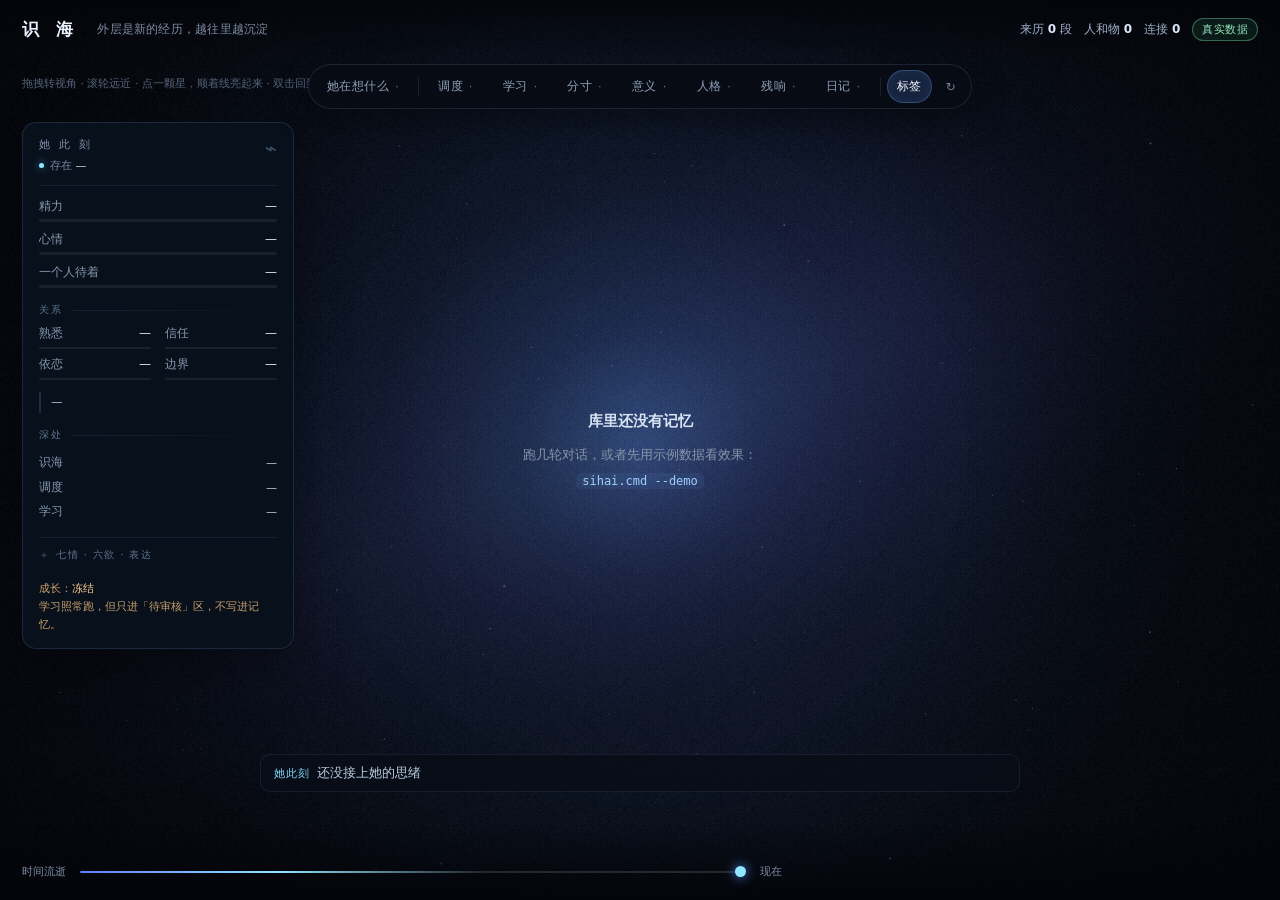
==== commit d38cec95: "Remove school feature and fix sihai scroll repaint" ====
--- a/web/sihai.html
+++ b/web/sihai.html
@@ -29,9 +29,10 @@
   .badge.real{border-color:rgba(120,220,170,.4);color:#96e5bf;background:rgba(60,200,140,.10)}
 
   .card{position:fixed;right:20px;top:72px;width:340px;max-height:calc(100vh - 210px);
-    overflow:auto;padding:16px 16px 14px;border-radius:12px;background:var(--card);
+    overflow:auto;overscroll-behavior:contain;scrollbar-gutter:stable;
+    padding:16px 16px 14px;border-radius:12px;background:#0a0f1a;
     border:1px solid rgba(130,160,210,.18);box-shadow:0 18px 50px rgba(0,0,0,.55);
-    backdrop-filter:blur(6px);z-index:6;opacity:0;transform:translateY(-6px);
+    z-index:6;opacity:0;transform:translateY(-6px);
     transition:opacity .16s,transform .16s;pointer-events:none}
   .card.on{opacity:1;transform:none;pointer-events:auto}
   .card h2{margin:0 0 8px;font-size:15px;font-weight:600;line-height:1.45;color:#f0f5ff}
@@ -85,9 +86,10 @@
   body.birth .hint{top:auto;bottom:16px;left:auto;right:22px;text-align:right}
 
   .panel{position:fixed;left:22px;top:122px;width:272px;z-index:6;
-    max-height:calc(100vh - 238px);overflow:auto;scrollbar-width:none;
-    padding:15px 16px 14px;border-radius:14px;background:rgba(8,13,23,.78);
-    border:1px solid rgba(130,165,220,.16);backdrop-filter:blur(12px);
+    max-height:calc(100vh - 238px);overflow:auto;overscroll-behavior:contain;
+    scrollbar-width:none;scrollbar-gutter:stable;
+    padding:15px 16px 14px;border-radius:14px;background:#08101c;
+    border:1px solid rgba(130,165,220,.16);
     box-shadow:0 20px 54px rgba(0,0,0,.38);
     font-size:12px;color:#98a7bd}
   .panel::-webkit-scrollbar{display:none}
@@ -142,7 +144,8 @@
   .talk{position:fixed;left:50%;transform:translateX(-50%);bottom:16px;width:min(620px,86vw);
     z-index:7;display:none}
   body.birth .talk{display:block}
-  .said{max-height:190px;overflow:auto;margin-bottom:8px;display:flex;flex-direction:column;
+  .said{max-height:190px;overflow:auto;overscroll-behavior:contain;
+    scrollbar-gutter:stable;margin-bottom:8px;display:flex;flex-direction:column;
     gap:5px;font-size:12.5px;line-height:1.6;scrollbar-width:none;
     -webkit-mask-image:linear-gradient(to bottom,transparent 0,#000 18px);
     mask-image:linear-gradient(to bottom,transparent 0,#000 18px)}
@@ -168,9 +171,10 @@
   /* ---- 独立按键：五块视图 ---- */
   .dock{position:fixed;left:50%;top:64px;transform:translateX(-50%);z-index:9;
     display:flex;align-items:center;gap:4px;padding:5px;border-radius:999px;
-    background:rgba(7,11,20,.72);border:1px solid rgba(130,160,210,.16);
-    box-shadow:0 12px 34px rgba(0,0,0,.38);backdrop-filter:blur(14px);
-    max-width:calc(100vw - 40px);overflow:auto;scrollbar-width:none}
+    background:#070b14;border:1px solid rgba(130,160,210,.16);
+    box-shadow:0 12px 34px rgba(0,0,0,.38);
+    max-width:calc(100vw - 40px);overflow:auto;overscroll-behavior:contain;
+    scrollbar-width:none;scrollbar-gutter:stable}
   .dock::-webkit-scrollbar{display:none}
   .dock button{appearance:none;border:1px solid transparent;background:transparent;
     color:#8fa0b7;border-radius:999px;padding:7px 12px;font:inherit;font-size:12px;
@@ -188,15 +192,16 @@
   .thoughtline{position:fixed;left:50%;transform:translateX(-50%);bottom:108px;z-index:6;
     width:min(760px,72vw);font-size:12.5px;line-height:1.6;color:#b9cbdf;
     cursor:pointer;padding:8px 13px;border-radius:10px;
-    background:linear-gradient(90deg,rgba(8,13,23,.82),rgba(8,13,23,.30));
-    border:1px solid rgba(110,150,210,.13);backdrop-filter:blur(8px);
+    background:linear-gradient(90deg,rgba(8,13,23,.96),rgba(8,13,23,.78));
+    border:1px solid rgba(110,150,210,.13);
     white-space:nowrap;overflow:hidden;text-overflow:ellipsis;transition:color .15s,border-color .15s}
   .thoughtline:hover{color:#eef5ff;border-color:rgba(130,190,255,.32)}
   .thoughtline .tick{color:#7fd8ff;margin-right:7px;font-size:11px;letter-spacing:.08em}
   .thoughtline b{color:#e7effc;font-weight:500}
 
   .drawer{position:fixed;right:20px;top:118px;z-index:10;width:min(392px,calc(100vw - 40px));
-    max-height:calc(100vh - 174px);overflow:auto;padding:0;border-radius:14px;
+    max-height:calc(100vh - 174px);overflow:auto;overscroll-behavior:contain;
+    scrollbar-gutter:stable;padding:0;border-radius:14px;
     background:#08101c;border:1px solid rgba(140,175,230,.26);
     box-shadow:0 28px 80px rgba(0,0,0,.72);
     opacity:0;transform:translateX(14px);pointer-events:none;
@@ -295,6 +300,7 @@
   .mean-build summary{cursor:pointer;font-size:12px;color:#b9d2ee;outline:none}
   .mean-build[open] summary{margin-bottom:8px}
   .mean-src{list-style:none;margin:8px 0 10px;padding:0;max-height:210px;overflow:auto;
+    overscroll-behavior:contain;scrollbar-gutter:stable;
     border-top:1px solid rgba(140,170,220,.08);border-bottom:1px solid rgba(140,170,220,.08)}
   .mean-src li{border-bottom:1px solid rgba(140,170,220,.06)}
   .mean-src li:last-child{border:0}
